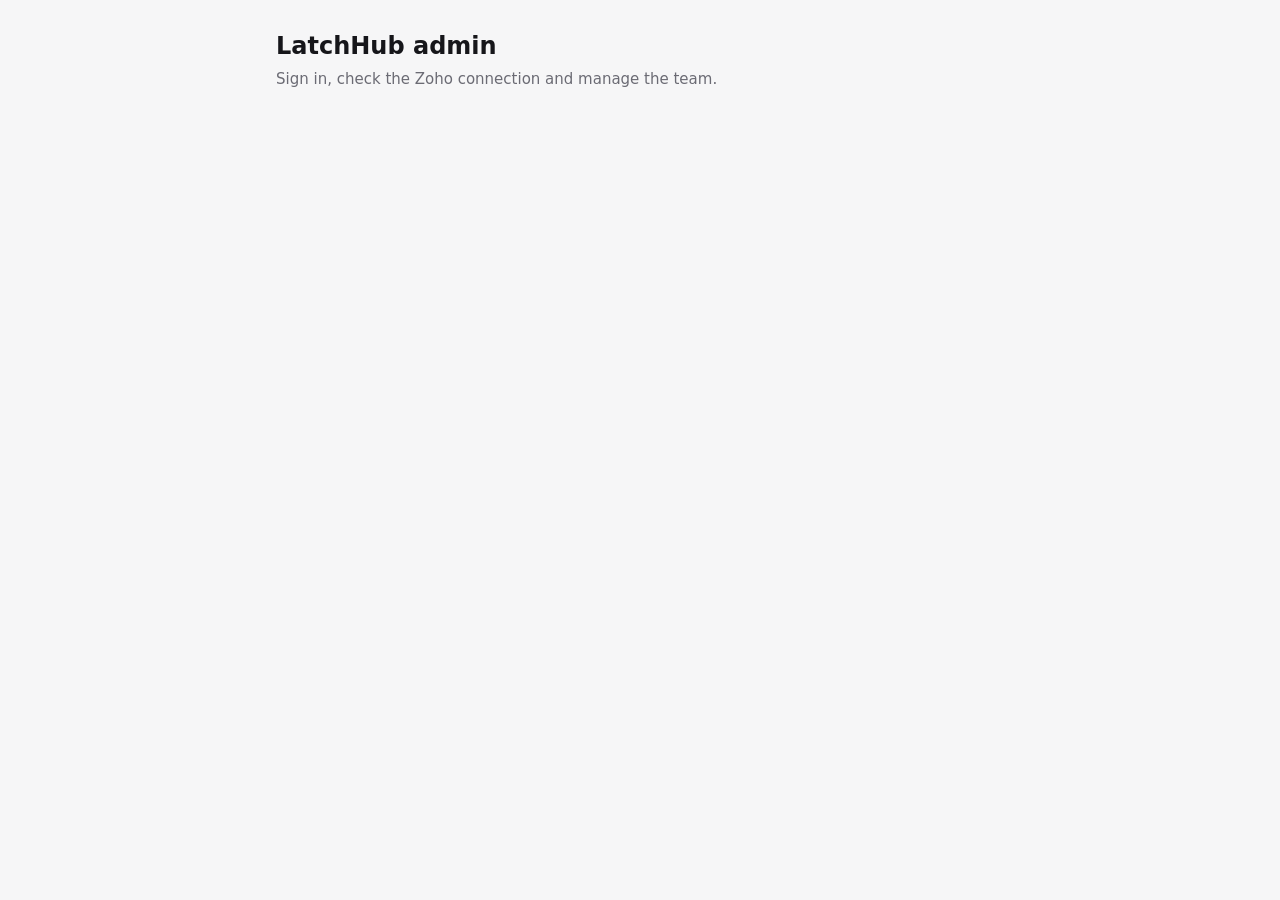
==== admin.html @ 50da62a2 "Zoho clean-up queue on the admin page; delete reports Zoho's own reply Co-Authored-By: Claude Sonnet" ====
<!doctype html>
<html lang="en"><head><meta charset="utf-8"><meta name="viewport" content="width=device-width,initial-scale=1">
<title>LatchHub admin</title>
<style>
:root{--bg:#0b0b0c;--panel:#141416;--line:#2a2a2e;--ink:#f2f2f3;--mute:#9a9aa2;--ok:#4ade80;--bad:#f87171}
@media(prefers-color-scheme:light){:root{--bg:#f6f6f7;--panel:#fff;--line:#dcdce0;--ink:#16161a;--mute:#6b6b74;--ok:#15803d;--bad:#b91c1c}}
*{box-sizing:border-box}body{margin:0;background:var(--bg);color:var(--ink);font:15px/1.5 system-ui,sans-serif}
main{max-width:760px;margin:0 auto;padding:28px 16px 60px}h1{font-size:24px;margin:0 0 4px}h2{font-size:16px;margin:26px 0 8px}.sub{color:var(--mute);margin:0 0 18px}
.card{background:var(--panel);border:1px solid var(--line);border-radius:10px;padding:14px 16px;margin-bottom:12px}
input,select,button{font:inherit;padding:9px 11px;border-radius:8px;border:1px solid var(--line);background:var(--bg);color:var(--ink)}button{cursor:pointer;background:var(--ink);color:var(--bg);border:0;font-weight:600}button.ghost{background:transparent;color:var(--ink);border:1px solid var(--line);font-weight:500}
.row{display:flex;gap:8px;flex-wrap:wrap;align-items:center}.row input{flex:1;min-width:150px}.mute{color:var(--mute)}.ok{color:var(--ok)}.bad{color:var(--bad)}
table{width:100%;border-collapse:collapse}td{padding:8px 4px;border-top:1px solid var(--line);vertical-align:middle}.msg{min-height:20px;margin:8px 0}
</style></head><body><main>
<h1>LatchHub admin</h1><p class="sub">Sign in, check the Zoho connection and manage the team.</p>
<div id="app"></div></main>
<script>
const $=s=>document.querySelector(s),esc=s=>String(s??'').replace(/[&<>"]/g,c=>({'&':'&amp;','<':'&lt;','>':'&gt;','"':'&quot;'}[c]));
let csrf='',me=null;
async function api(path,body){const o={credentials:'same-origin',headers:{}};if(body!==undefined){o.method='POST';o.headers['Content-Type']='application/json';o.headers['X-LH-CSRF']=csrf;o.body=JSON.stringify(body)}
  const r=await fetch('api/'+path,o);let j={};try{j=await r.json()}catch{}if(!r.ok)throw Object.assign(new Error(j.error||('Error '+r.status)),{status:r.status});return j}
async function boot(){try{const j=await api('me.php');me=j.user;csrf=j.csrf;home()}catch{login()}}
function login(msg=''){$('#app').innerHTML=`<div class="card"><h2 style="margin-top:0">Sign in</h2><form id="f" class="row"><input id="e" type="email" placeholder="Email" required autocomplete="username"><input id="p" type="password" placeholder="Password" required autocomplete="current-password"><button>Sign in</button></form><div class="msg bad">${esc(msg)}</div></div>`;
  $('#f').onsubmit=async ev=>{ev.preventDefault();try{const j=await api('login.php',{email:$('#e').value,password:$('#p').value});me=j.user;csrf=j.csrf;home()}catch(e){login(e.message)}}}
async function home(){
  if(me.role!=='admin'){$('#app').innerHTML=`<div class="card">Signed in as ${esc(me.name)} (designer). Only the admin can use this page.<p><button class="ghost" id="lo">Sign out</button></p></div>`;$('#lo').onclick=out;return}
  $('#app').innerHTML=`<div class="row" style="justify-content:space-between"><span class="mute">Signed in as <b>${esc(me.name)}</b> (admin)</span><button class="ghost" id="lo">Sign out</button></div>
  <h2>Zoho connection</h2><div class="card"><button id="hc">Run health check</button><div id="hr" class="msg"></div></div>
  <div class="card"><button id="st" class="ghost">Test a real upload &amp; download</button> <span class="mute">creates a small test file in Zoho</span><div id="sr" class="msg"></div></div>
  <h2>Team</h2><div class="card"><table id="tt"></table></div>
  <h2>Zoho clean-up queue</h2><div class="card"><div class="mute" style="margin-bottom:6px">Files or folders that LatchHub tried to move to the WorkDrive trash but Zoho did not accept yet, with Zoho\'s own answer. Empty means everything was cleaned up.</div><div id="pq"></div><div class="row" style="margin-top:8px"><button class="ghost" id="pr">Retry now</button></div></div>
  <h2>Deleted clients</h2><div class="card"><div class="mute" style="margin-bottom:6px">Deleting a client moves its Zoho folder to the WorkDrive trash. Restore brings back the client and its folder (Zoho keeps trashed items only for the retention period set in WorkDrive).</div><div id="dc"></div></div>
  <h2>Add a person</h2><div class="card"><form id="nf" class="row"><input id="nn" placeholder="Name" required><input id="ne" type="email" placeholder="Email" required><select id="nr"><option value="designer">Designer</option><option value="admin">Admin</option></select><input id="np" type="password" placeholder="Password (10+ chars)" minlength="10" required><button>Add</button></form><div id="nm" class="msg"></div></div>`;
  $('#lo').onclick=out;$('#hc').onclick=health;$('#st').onclick=selftest;deleted();pending();$('#pr').onclick=async()=>{try{const r=await api('brands.php',{action:'retry_pending'});alert(r.done+' moved to the trash, '+r.failed+' still refused.');pending()}catch(e){alert(e.message)}};$('#nf').onsubmit=addUser;team()}
async function out(){try{await api('logout.php',{})}catch{}me=null;login()}
async function health(){$('#hr').textContent='Checking…';try{const j=await api('health.php');$('#hr').innerHTML=`<div class="${j.all_ok?'ok':'bad'}"><b>${j.all_ok?'Everything required is working.':'Something needs attention.'}</b></div><table>`+j.checks.map(c=>`<tr><td class="${c.ok?'ok':'bad'}">${c.ok?'✓':'✕'}</td><td>${esc(c.check)}</td><td class="mute">${esc(c.note)}</td></tr>`).join('')+`</table>`}catch(e){$('#hr').innerHTML=`<span class="bad">${esc(e.message)}</span>`}}
async function selftest(){$('#sr').textContent='Testing – creating a folder, uploading, downloading…';try{const j=await api('selftest.php',{});$('#sr').innerHTML=`<div class="${j.all_ok?'ok':'bad'}"><b>${j.all_ok?'Uploading and downloading work.':'A step failed – details below.'}</b></div><table>`+j.steps.map(c=>`<tr><td class="${c.ok?'ok':'bad'}">${c.ok?'✓':'✕'}</td><td>${esc(c.step)}</td><td class="mute">${esc(c.note)}</td></tr>`).join('')+`</table>`}catch(e){$('#sr').innerHTML=`<span class="bad">${esc(e.message)}</span>`}}
async function pending(){try{const j=await api('brands.php?pending=1');$('#pq').innerHTML=j.pending.length?`<table>`+j.pending.map(p=>`<tr><td><b>${esc(p.kind)}</b> <span class="mute">${esc(p.zoho_id)}</span><br><span class="mute">${esc(p.created_at)} · tried ${+p.tries} time(s)</span></td><td class="bad" style="font-size:12px">${esc(p.reason)}</td></tr>`).join('')+`</table>`:'<span class="ok">Nothing waiting.</span>'}catch(e){$('#pq').innerHTML=`<span class="bad">${esc(e.message)}</span>`}}
async function deleted(){try{const j=await api('brands.php?deleted=1');$('#dc').innerHTML=j.deleted.length?`<table>`+j.deleted.map(d=>`<tr><td><b>${esc(d.name)}</b><br><span class="mute">deleted ${esc(d.deleted_at)}${d.by_name?' by '+esc(d.by_name):''}</span></td><td style="text-align:right"><button class="ghost" data-rs="${esc(d.id)}">Restore</button></td></tr>`).join('')+`</table>`:'<span class="mute">None.</span>';
  $('#dc').querySelectorAll('[data-rs]').forEach(b=>b.onclick=async()=>{if(!confirm('Restore this client and its Zoho folder?'))return;try{await api('brands.php',{action:'restore',id:b.dataset.rs});alert('Restored. Designers will see it again within a minute.');deleted()}catch(e){alert(e.message)}})}catch(e){$('#dc').innerHTML=`<span class="bad">${esc(e.message)}</span>`}}
async function team(){const j=await api('users.php');$('#tt').innerHTML=j.users.map(u=>`<tr><td><b>${esc(u.name)}</b><br><span class="mute">${esc(u.email)}</span></td><td>${esc(u.role)}</td><td class="${+u.active?'ok':'bad'}">${+u.active?'active':'off'}</td><td style="text-align:right"><button class="ghost" data-pw="${u.id}">New password</button> <button class="ghost" data-act="${u.id}" data-on="${+u.active?0:1}">${+u.active?'Switch off':'Switch on'}</button></td></tr>`).join('');
  $('#tt').querySelectorAll('[data-pw]').forEach(b=>b.onclick=async()=>{const p=prompt('New password (10+ characters):');if(!p)return;try{await api('users.php',{action:'password',id:+b.dataset.pw,password:p});alert('Password changed.')}catch(e){alert(e.message)}});
  $('#tt').querySelectorAll('[data-act]').forEach(b=>b.onclick=async()=>{try{await api('users.php',{action:'active',id:+b.dataset.act,active:+b.dataset.on});team()}catch(e){alert(e.message)}})}
async function addUser(ev){ev.preventDefault();try{await api('users.php',{action:'create',name:$('#nn').value,email:$('#ne').value,role:$('#nr').value,password:$('#np').value});$('#nf').reset();$('#nm').innerHTML='<span class="ok">Added.</span>';team()}catch(e){$('#nm').innerHTML=`<span class="bad">${esc(e.message)}</span>`}}
boot();
</script></body></html>
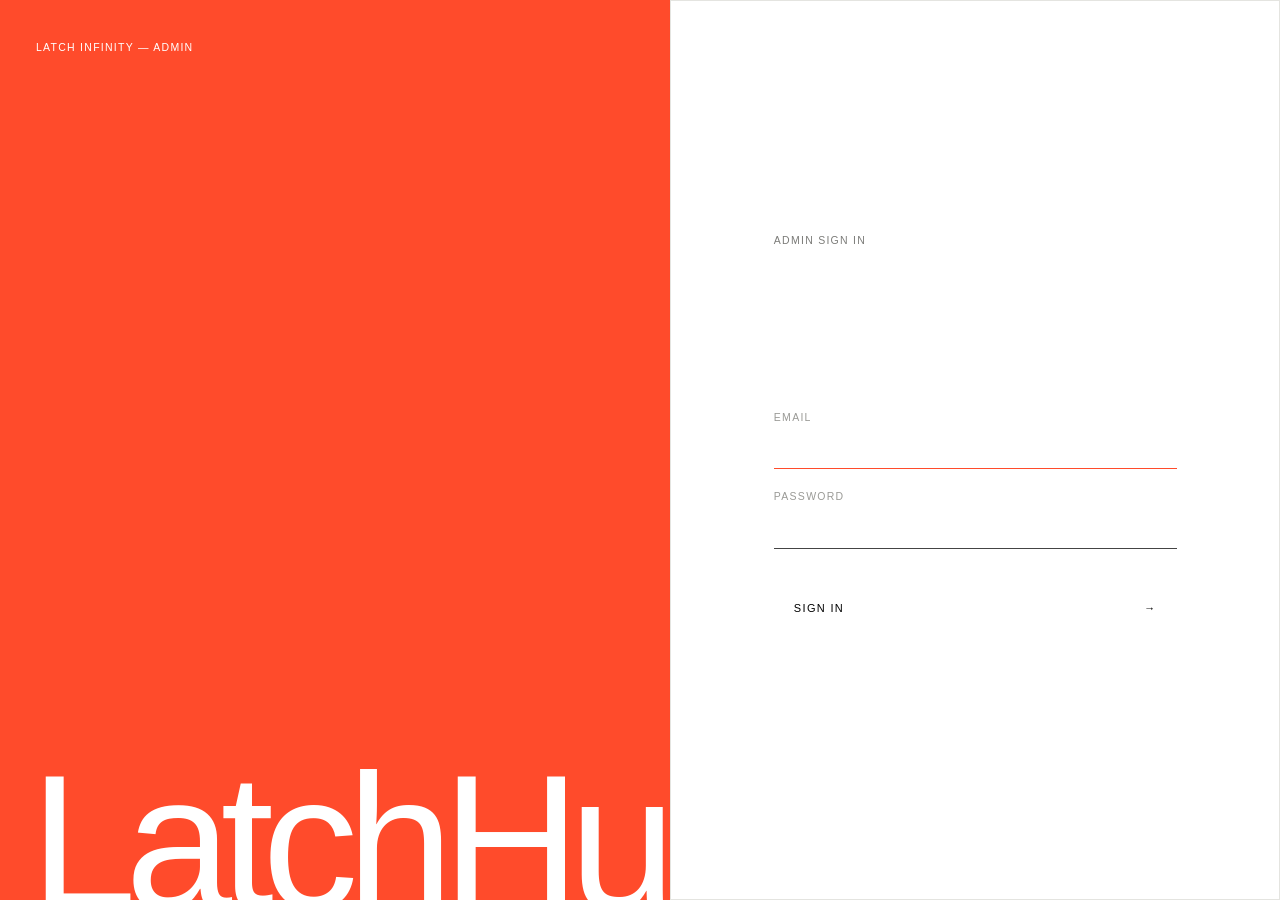
==== commit 87c1e818: "Admin dashboard redesign, full activity log by section, designers can change their name - Settings →" ====
--- a/admin.html
+++ b/admin.html
@@ -1,45 +1,545 @@
 <!doctype html>
 <html lang="en"><head><meta charset="utf-8"><meta name="viewport" content="width=device-width,initial-scale=1">
 <title>LatchHub admin</title>
+<link rel="icon" type="image/svg+xml" href="assets/latchhub/favicon.svg">
 <style>
-:root{--bg:#0b0b0c;--panel:#141416;--line:#2a2a2e;--ink:#f2f2f3;--mute:#9a9aa2;--ok:#4ade80;--bad:#f87171}
-@media(prefers-color-scheme:light){:root{--bg:#f6f6f7;--panel:#fff;--line:#dcdce0;--ink:#16161a;--mute:#6b6b74;--ok:#15803d;--bad:#b91c1c}}
-*{box-sizing:border-box}body{margin:0;background:var(--bg);color:var(--ink);font:15px/1.5 system-ui,sans-serif}
-main{max-width:760px;margin:0 auto;padding:28px 16px 60px}h1{font-size:24px;margin:0 0 4px}h2{font-size:16px;margin:26px 0 8px}.sub{color:var(--mute);margin:0 0 18px}
-.card{background:var(--panel);border:1px solid var(--line);border-radius:10px;padding:14px 16px;margin-bottom:12px}
-input,select,button{font:inherit;padding:9px 11px;border-radius:8px;border:1px solid var(--line);background:var(--bg);color:var(--ink)}button{cursor:pointer;background:var(--ink);color:var(--bg);border:0;font-weight:600}button.ghost{background:transparent;color:var(--ink);border:1px solid var(--line);font-weight:500}
-.row{display:flex;gap:8px;flex-wrap:wrap;align-items:center}.row input{flex:1;min-width:150px}.mute{color:var(--mute)}.ok{color:var(--ok)}.bad{color:var(--bad)}
-table{width:100%;border-collapse:collapse}td{padding:8px 4px;border-top:1px solid var(--line);vertical-align:middle}.msg{min-height:20px;margin:8px 0}
-</style></head><body><main>
-<h1>LatchHub admin</h1><p class="sub">Sign in, check the Zoho connection and manage the team.</p>
-<div id="app"></div></main>
+/* LatchHub admin – same flat, square, Helvetica language as the app and its sign-in page. Light only (dark theme is off platform-wide). */
+:root{color-scheme:light;
+  --bg:#f4f4f2;--panel:#fff;--alt:#f1f1ef;--ink:#101010;--ink2:#4a4a47;--mute:#7c7c79;--line:#e4e4e0;--line2:#c9c9c5;--red:#ff4b2b;--side:#101010;--sidemute:#8d8d89;
+  --ok:#0c7a0c;--crit:#d03b3b;
+  /* activity sections – categorical slots in fixed order (validated: CVD & normal-vision separation pass; light slots 3–5 are below 3:1, so every chart has labels or a table view) */
+  --c-view:#2a78d6;--c-download:#eb6834;--c-customise:#1baf7a;--c-edit:#eda100;--c-delete:#e87ba4;--c-add:#008300;--c-check:#6250d6;
+  --c-auth:#a3a39e;--c-admin:#5f5f5b;--c-error:#d03b3b;
+  /* sequential (heat map) – one hue, light → dark */
+  --s1:#cde2fb;--s2:#9ec5f4;--s3:#6da7ec;--s4:#3987e5;--s5:#256abf;--s6:#184f95;--s7:#0d366b}
+*{box-sizing:border-box;margin:0;border-radius:0}
+html,body{min-height:100%}
+body{background:var(--bg);color:var(--ink);font:14px/1.45 "Helvetica Neue",Helvetica,Arial,sans-serif;-webkit-font-smoothing:antialiased}
+button,input,select{font:inherit;color:inherit}
+button{cursor:pointer}
+a{color:inherit}
+.cap{font-size:10.5px;letter-spacing:.12em;text-transform:uppercase;color:var(--mute);font-weight:500}
+.mute{color:var(--mute)}.ok{color:var(--ok)}.bad{color:var(--crit)}
+.num{font-variant-numeric:tabular-nums}
+
+/* ---------- sign in ---------- */
+.login{min-height:100vh;display:grid;grid-template-columns:1.1fr 1fr;background:#101010;color:#fff}
+.login .art{background:var(--red);position:relative;overflow:hidden;padding:36px}
+.login .art h1{position:absolute;left:30px;bottom:-3vw;font-size:15vw;font-weight:500;letter-spacing:-.06em;line-height:1}
+.login .card{display:flex;flex-direction:column;justify-content:center;padding:0 min(8vw,110px)}
+.login h2{font-size:clamp(34px,4vw,54px);font-weight:500;letter-spacing:-.035em;text-transform:uppercase;line-height:.95;margin:10px 0 34px}
+.login label{display:block;margin-top:20px;font-size:10.5px;letter-spacing:.12em;text-transform:uppercase;color:#9a9a96}
+.login input{display:block;width:100%;font-size:16px;padding:10px 0;border:0;border-bottom:1px solid #444;background:none;color:#fff}.login input:focus{outline:0;border-color:var(--red)}
+.login button{width:100%;margin-top:36px;font-size:11px;letter-spacing:.12em;text-transform:uppercase;padding:16px 20px;border:0;background:#fff;color:#000;display:flex;justify-content:space-between}.login button:hover{background:var(--red);color:#fff}
+.login .err{min-height:20px;margin-top:14px;color:#ff8a73;font-size:13px}
+@media(max-width:800px){.login{grid-template-columns:1fr;grid-template-rows:24vh 1fr}.login .art h1{font-size:24vw}.login .card{padding:36px 24px}}
+
+/* ---------- shell ---------- */
+.shell{display:grid;grid-template-columns:236px 1fr;min-height:100vh}
+.side{background:var(--side);color:#fff;position:sticky;top:0;height:100vh;display:flex;flex-direction:column;padding:26px 0 18px}
+.brandmark{padding:0 24px 30px}.brandmark b{display:block;font-size:22px;font-weight:500;letter-spacing:-.04em}.brandmark span{font-size:10.5px;letter-spacing:.12em;text-transform:uppercase;color:var(--sidemute)}
+.nav{display:flex;flex-direction:column}
+.nav button{display:flex;align-items:center;gap:12px;padding:11px 24px;border:0;background:none;color:#cfcfcb;text-align:left;font-size:13.5px;position:relative;transition:background .15s,color .15s}
+.nav button svg{width:18px;height:18px;flex:none;stroke:currentColor;fill:none;stroke-width:1.6}
+.nav button:hover{background:#1c1c1c;color:#fff}
+.nav button.on{color:#fff;background:#1c1c1c}.nav button.on:before{content:"";position:absolute;left:0;top:0;bottom:0;width:3px;background:var(--red)}
+.nav .badge{margin-left:auto;font-size:11px;background:var(--crit);color:#fff;padding:0 6px;min-width:18px;text-align:center}
+.side .foot{margin-top:auto;padding:16px 24px 0;border-top:1px solid #262626;font-size:12.5px}
+.side .foot b{display:block;font-weight:500;font-size:13.5px}.side .foot .mute{color:var(--sidemute);word-break:break-all}
+.side .foot .links{display:flex;gap:14px;margin-top:12px}.side .foot a,.side .foot button{background:none;border:0;padding:0;color:#cfcfcb;text-decoration:underline;text-underline-offset:3px;font-size:12px}
+.main{min-width:0;padding:30px clamp(16px,3.2vw,44px) 60px}
+.top{display:flex;align-items:flex-end;justify-content:space-between;gap:16px;flex-wrap:wrap;margin-bottom:26px}
+.top h1{font-size:clamp(28px,3.4vw,44px);font-weight:500;letter-spacing:-.035em;text-transform:uppercase;line-height:.95}
+.top p{margin-top:8px;color:var(--ink2);max-width:620px}
+.tools{display:flex;align-items:center;gap:10px;flex-wrap:wrap}
+.seg{display:inline-flex;border:1px solid var(--ink);flex-wrap:wrap}
+.seg button{border:0;background:none;padding:7px 12px;font-size:11px;letter-spacing:.08em;text-transform:uppercase}
+.seg button+button{border-left:1px solid var(--ink)}
+.seg button.on{background:var(--ink);color:#fff}
+.btn{border:1px solid var(--ink);background:transparent;padding:7px 13px;font-size:11px;letter-spacing:.08em;text-transform:uppercase;display:inline-flex;align-items:center;gap:6px;text-decoration:none;white-space:nowrap}
+.btn:hover{background:var(--ink);color:#fff}
+.btn.pri{background:var(--ink);color:#fff}.btn.pri:hover{background:var(--red);border-color:var(--red)}
+.btn.sm{padding:4px 9px;font-size:10.5px}
+.btn.ghost{border-color:var(--line2)}
+.btn[disabled]{opacity:.5;cursor:default}
+.stamp{font-size:12px;color:var(--mute)}
+@media(max-width:900px){.shell{grid-template-columns:1fr}.side{position:sticky;top:0;z-index:30;height:auto;flex-direction:row;align-items:center;padding:0;overflow-x:auto}
+  .brandmark{padding:12px 16px}.brandmark b{font-size:17px}.brandmark span{display:none}.nav{flex-direction:row}.nav button{padding:16px 12px;white-space:nowrap}.nav button span.t{display:none}.nav button.on:before{left:0;right:0;top:auto;bottom:0;width:auto;height:3px}.side .foot{display:none}
+  .main{padding-top:22px}}
+
+/* ---------- cards & grid ---------- */
+.grid{display:grid;gap:16px}
+.g2{grid-template-columns:repeat(2,minmax(0,1fr))}.g32{grid-template-columns:minmax(0,3fr) minmax(0,2fr)}
+@media(max-width:1100px){.g32,.g2{grid-template-columns:1fr}}
+.card{background:var(--panel);border:1px solid var(--line);padding:18px 20px;min-width:0}
+.card>header{display:flex;justify-content:space-between;align-items:flex-start;gap:12px;margin-bottom:14px;flex-wrap:wrap}
+.card h3{font-size:15px;font-weight:600;letter-spacing:-.01em}
+.card h3+p{font-size:12.5px;color:var(--mute);margin-top:2px}
+.sp{height:16px}
+
+/* KPI tiles */
+.kpis{display:grid;grid-template-columns:repeat(6,minmax(0,1fr));gap:1px;background:var(--line);border:1px solid var(--line)}
+@media(max-width:1200px){.kpis{grid-template-columns:repeat(3,minmax(0,1fr))}}
+@media(max-width:560px){.kpis{grid-template-columns:repeat(2,minmax(0,1fr))}}
+.kpi{background:var(--panel);padding:16px 18px 12px;border:0;text-align:left;display:flex;flex-direction:column;gap:4px;min-width:0;transition:background .15s}
+.kpi:hover{background:#fafaf8}
+.kpi .v{font-size:32px;font-weight:500;letter-spacing:-.04em;line-height:1.05}
+.kpi .d{font-size:11.5px;color:var(--mute);white-space:nowrap;overflow:hidden;text-overflow:ellipsis}
+.kpi .d b{font-weight:600;color:var(--ink2)}
+.kpi svg{display:block;width:100%;height:28px;margin-top:6px}
+.kpi .lab{display:flex;align-items:center;gap:7px}
+.dot{display:inline-block;width:9px;height:9px;flex:none}
+
+/* charts */
+.chart{position:relative;width:100%;min-height:250px}
+.chart svg{display:block;width:100%;overflow:visible}
+.axis text{font-size:10.5px;fill:var(--mute)}
+.grid-l{stroke:var(--line);stroke-width:1}
+.legend{display:flex;flex-wrap:wrap;gap:4px 14px;margin-top:10px}
+.legend button{border:0;background:none;padding:2px 0;display:flex;align-items:center;gap:6px;font-size:12px;color:var(--ink2)}
+.legend button.off{opacity:.38}.legend button.off .dot{background:transparent!important;outline:1.5px solid var(--line2);outline-offset:-1.5px}
+.tip{position:fixed;z-index:200;pointer-events:none;background:#101010;color:#fff;padding:9px 11px;font-size:12px;line-height:1.5;min-width:150px;max-width:280px;box-shadow:0 6px 24px rgba(0,0,0,.25);opacity:0;transform:translateY(4px);transition:opacity .12s,transform .12s}
+.tip.on{opacity:1;transform:none}
+.tip b{font-weight:600}.tip .r{display:flex;align-items:center;gap:12px;justify-content:space-between}.tip .r span:first-child{display:flex;align-items:center;gap:7px}
+.tip .t{color:#a9a9a5;font-size:11px;margin-bottom:4px;letter-spacing:.04em}
+table.tbl{width:100%;border-collapse:collapse;font-size:12.5px}
+.tbl th{text-align:left;font-size:10.5px;letter-spacing:.1em;text-transform:uppercase;color:var(--mute);font-weight:500;padding:8px;border-bottom:1px solid var(--ink);white-space:nowrap}
+.tbl td{padding:9px 8px;border-bottom:1px solid var(--line);vertical-align:middle}
+.tbl td.n,.tbl th.n{text-align:right;font-variant-numeric:tabular-nums}
+.tbl tr.click{cursor:pointer}.tbl tr.click:hover td{background:#fafaf8}
+.tbl th.sort{cursor:pointer}.tbl th.sort:hover{color:var(--ink)}
+.scroll{overflow-x:auto}
+
+/* horizontal bars */
+.hbars{display:flex;flex-direction:column;gap:9px}
+.hb{display:grid;grid-template-columns:minmax(110px,170px) 1fr 52px;align-items:center;gap:10px;border:0;background:none;padding:2px 0;text-align:left;font-size:12.5px;width:100%}
+.hb:hover .tr{background:#ececea}
+.hb .nm{display:flex;align-items:center;gap:7px;min-width:0;white-space:nowrap;overflow:hidden;text-overflow:ellipsis}
+.hb .tr{height:12px;background:var(--alt);position:relative;transition:background .15s}
+.hb .fi{position:absolute;left:0;top:0;bottom:0;animation:grow .7s cubic-bezier(.2,.7,.2,1) both;transform-origin:left}
+@keyframes grow{from{transform:scaleX(0)}to{transform:none}}
+.hb .ct{text-align:right;font-variant-numeric:tabular-nums;color:var(--ink2)}
+.stack{display:flex;height:10px;gap:2px;width:100%}
+.stack i{display:block;height:100%;min-width:3px}
+.stack.empty{background:var(--alt)}
+
+/* heat map */
+.heat{display:grid;grid-template-columns:34px repeat(24,minmax(0,1fr));gap:2px;font-size:10px;color:var(--mute)}
+.heat .c{aspect-ratio:1/1;background:var(--alt);min-height:8px}
+.heat .c:hover{outline:2px solid var(--ink);outline-offset:-1px}
+.heat .rl{display:flex;align-items:center}
+.heat .hl{text-align:center;padding-top:3px}
+.scale{display:flex;align-items:center;gap:4px;margin-top:10px;font-size:11px;color:var(--mute);flex-wrap:wrap}.scale i{width:16px;height:9px;display:block}
+
+/* people */
+.av{width:34px;height:34px;flex:none;display:grid;place-items:center;background:var(--ink);color:#fff;font-size:12.5px;font-weight:600;letter-spacing:.02em}
+.av.sm{width:26px;height:26px;font-size:10.5px}.av.lg{width:52px;height:52px;font-size:18px}
+.av.off{background:var(--line2)}
+.who{display:flex;align-items:center;gap:10px;min-width:0}.who>span{min-width:0}.who b{font-weight:600;display:block;white-space:nowrap;overflow:hidden;text-overflow:ellipsis}.who small{display:block;color:var(--mute);font-size:11.5px;white-space:nowrap;overflow:hidden;text-overflow:ellipsis}
+.prow{display:grid;grid-template-columns:minmax(140px,1.3fr) 2fr 50px;gap:14px;align-items:center;padding:10px 6px;border:0;border-bottom:1px solid var(--line);background:none;width:100%;text-align:left}
+.prow:hover{background:#fafaf8}
+.prow:last-child{border-bottom:0}
+.people{display:grid;grid-template-columns:repeat(auto-fill,minmax(min(300px,100%),1fr));gap:16px}
+.pc{background:var(--panel);border:1px solid var(--line);padding:18px;display:flex;flex-direction:column;gap:14px;transition:border-color .15s;min-width:0}
+.pc:hover{border-color:var(--line2)}
+.pc .h{display:flex;align-items:center;gap:12px}
+.pc .h .who{flex:1}
+.pill{font-size:10px;letter-spacing:.1em;text-transform:uppercase;padding:2px 7px;border:1px solid var(--line2);color:var(--ink2);white-space:nowrap}
+.pill.adm{border-color:var(--ink);background:var(--ink);color:#fff}
+.pill.off{border-color:var(--crit);color:var(--crit)}
+.pc .stats{display:grid;grid-template-columns:repeat(3,1fr);gap:8px}
+.pc .stats div{border-top:1px solid var(--line);padding-top:6px;min-width:0}.pc .stats b{display:block;font-size:20px;font-weight:500;letter-spacing:-.03em}.pc .stats span{font-size:11px;color:var(--mute)}
+.pc .acts{display:flex;gap:6px;flex-wrap:wrap}
+.spark{display:block;width:100%;height:34px}
+
+/* activity feed */
+.tabs{display:flex;overflow-x:auto;border-bottom:1px solid var(--ink);margin-bottom:16px;scrollbar-width:thin}
+.tabs button{border:0;background:none;padding:10px 14px 11px;display:flex;align-items:center;gap:7px;font-size:12.5px;color:var(--ink2);white-space:nowrap;position:relative}
+.tabs button .n{font-size:11px;color:var(--mute);font-variant-numeric:tabular-nums}
+.tabs button:hover{color:var(--ink)}
+.tabs button.on{color:var(--ink);font-weight:600}.tabs button.on:after{content:"";position:absolute;left:0;right:0;bottom:-1px;height:3px;background:var(--tc,var(--ink))}
+.filters{display:flex;gap:8px;flex-wrap:wrap;align-items:center;margin-bottom:16px}
+.filters input,.filters select{padding:8px 10px;border:1px solid var(--line2);background:var(--panel);min-width:0;max-width:100%}
+.filters input:focus,.filters select:focus{outline:0;border-color:var(--ink)}
+.filters .grow{flex:1;min-width:160px}
+.day{font-size:10.5px;letter-spacing:.12em;text-transform:uppercase;color:var(--mute);padding:18px 0 6px;border-bottom:1px solid var(--line);display:flex;justify-content:space-between}
+.day:first-child{padding-top:0}
+.ev{display:grid;grid-template-columns:52px 30px minmax(0,1fr);gap:12px;align-items:start;padding:11px 0;border-bottom:1px solid var(--line);animation:in .35s ease both}
+@keyframes in{from{opacity:0;transform:translateY(4px)}to{opacity:1;transform:none}}
+.ev .tm{font-size:11.5px;color:var(--mute);font-variant-numeric:tabular-nums;padding-top:6px;white-space:nowrap}
+.ico{width:30px;height:30px;display:grid;place-items:center;color:#fff;flex:none}
+.ico svg{width:55%;height:55%;stroke:currentColor;fill:none;stroke-width:2}
+.ev .bd{min-width:0}
+.ev .ln{display:flex;flex-wrap:wrap;align-items:baseline;gap:4px 7px}
+.ev .ln .p{font-weight:600;border:0;background:none;padding:0}.ev .ln .p:hover{text-decoration:underline}
+.ev .cl{font-size:11.5px;border:1px solid var(--line2);padding:0 6px;background:none;color:var(--ink2)}.ev .cl:hover{border-color:var(--ink);color:var(--ink)}
+.ev .dt{font-size:12.5px;color:var(--ink2);margin-top:3px;word-break:break-word}
+.ev .sec{font-size:10px;letter-spacing:.1em;text-transform:uppercase;color:var(--mute)}
+.feed.compact .ev{grid-template-columns:30px minmax(0,1fr) auto;padding:9px 0}.feed.compact .ev .tm{padding-top:2px}
+.empty{padding:34px 0;text-align:center;color:var(--mute)}
+.more{display:flex;justify-content:center;padding-top:16px}
+@media(max-width:560px){.ev{grid-template-columns:30px minmax(0,1fr)}.ev .tm{grid-column:2;order:3;padding-top:0}}
+
+/* drawer & dialogs */
+.veil{position:fixed;inset:0;background:rgba(10,10,10,.42);z-index:90;opacity:0;transition:opacity .2s}
+.veil.on{opacity:1}
+.drawer{position:fixed;top:0;right:0;bottom:0;width:min(560px,100%);background:var(--bg);z-index:100;transform:translateX(100%);transition:transform .28s cubic-bezier(.2,.7,.2,1);display:flex;flex-direction:column}
+.drawer.on{transform:none}
+.drawer .dh{background:var(--panel);padding:22px 24px;border-bottom:1px solid var(--line);display:flex;gap:14px;align-items:center}
+.drawer .db{padding:20px 24px;overflow-y:auto;flex:1}
+.x{margin-left:auto;border:0;background:none;font-size:24px;line-height:1;padding:4px 8px}
+.dlg{position:fixed;left:50%;top:50%;transform:translate(-50%,-46%);opacity:0;z-index:110;background:var(--panel);width:min(420px,calc(100% - 32px));padding:22px;transition:transform .2s,opacity .2s;box-shadow:0 20px 60px rgba(0,0,0,.25)}
+.dlg.on{opacity:1;transform:translate(-50%,-50%)}
+.dlg h3{font-size:16px;font-weight:600;margin-bottom:6px}
+.dlg p{color:var(--mute);font-size:12.5px;margin-bottom:6px}
+.dlg label{display:block;font-size:10.5px;letter-spacing:.12em;text-transform:uppercase;color:var(--mute);margin:12px 0 4px}
+.dlg input,.dlg select{width:100%;padding:9px 10px;border:1px solid var(--line2);background:var(--panel)}
+.dlg input:focus,.dlg select:focus{outline:0;border-color:var(--ink)}
+.dlg .row{display:flex;gap:8px;justify-content:flex-end;margin-top:18px}
+.dlg .msg{min-height:18px;font-size:12.5px;margin-top:10px;color:var(--crit)}
+.toast{position:fixed;left:50%;bottom:24px;transform:translate(-50%,20px);opacity:0;background:var(--ink);color:#fff;padding:11px 16px;font-size:13px;z-index:220;transition:all .2s;max-width:calc(100% - 32px);pointer-events:none}
+.toast.on{opacity:1;transform:translate(-50%,0)}
+
+/* clients */
+.sw{display:flex;gap:2px}.sw i{width:11px;height:22px;display:block;border:1px solid rgba(0,0,0,.08)}
+.cname{display:flex;align-items:center;gap:10px;white-space:nowrap}.cname.sub{padding-left:16px}.cname.sub:before{content:"↳";color:var(--mute);margin-right:-4px}
+.checks td:first-child{width:28px;font-weight:700}
+.stat-row{display:grid;grid-template-columns:repeat(4,minmax(0,1fr));gap:1px;background:var(--line);border:1px solid var(--line)}
+@media(max-width:700px){.stat-row{grid-template-columns:repeat(2,minmax(0,1fr))}}
+.stat-row div{background:var(--panel);padding:14px 16px;min-width:0}.stat-row b{display:block;font-size:24px;font-weight:500;letter-spacing:-.03em}.stat-row span{font-size:11.5px;color:var(--mute)}
+.skel{background:linear-gradient(90deg,var(--alt),#fafaf8,var(--alt));background-size:200% 100%;animation:sk 1.2s infinite;height:14px;margin:8px 0}
+@keyframes sk{to{background-position:-200% 0}}
+.fade{animation:in .3s ease both}
+@media (prefers-reduced-motion:reduce){*{animation:none!important;transition:none!important}}
+</style></head><body>
+<div id="app"></div><div class="tip" id="tip" role="tooltip"></div><div class="toast" id="toast" role="status" aria-live="polite"></div>
 <script>
-const $=s=>document.querySelector(s),esc=s=>String(s??'').replace(/[&<>"]/g,c=>({'&':'&amp;','<':'&lt;','>':'&gt;','"':'&quot;'}[c]));
+/* ======================= basics ======================= */
+const $=(s,r=document)=>r.querySelector(s),$$=(s,r=document)=>[...r.querySelectorAll(s)];
+const esc=s=>String(s??'').replace(/[&<>"']/g,c=>({'&':'&amp;','<':'&lt;','>':'&gt;','"':'&quot;',"'":'&#39;'}[c]));
 let csrf='',me=null;
 async function api(path,body){const o={credentials:'same-origin',headers:{}};if(body!==undefined){o.method='POST';o.headers['Content-Type']='application/json';o.headers['X-LH-CSRF']=csrf;o.body=JSON.stringify(body)}
   const r=await fetch('api/'+path,o);let j={};try{j=await r.json()}catch{}if(!r.ok)throw Object.assign(new Error(j.error||('Error '+r.status)),{status:r.status});return j}
-async function boot(){try{const j=await api('me.php');me=j.user;csrf=j.csrf;home()}catch{login()}}
-function login(msg=''){$('#app').innerHTML=`<div class="card"><h2 style="margin-top:0">Sign in</h2><form id="f" class="row"><input id="e" type="email" placeholder="Email" required autocomplete="username"><input id="p" type="password" placeholder="Password" required autocomplete="current-password"><button>Sign in</button></form><div class="msg bad">${esc(msg)}</div></div>`;
-  $('#f').onsubmit=async ev=>{ev.preventDefault();try{const j=await api('login.php',{email:$('#e').value,password:$('#p').value});me=j.user;csrf=j.csrf;home()}catch(e){login(e.message)}}}
-async function home(){
-  if(me.role!=='admin'){$('#app').innerHTML=`<div class="card">Signed in as ${esc(me.name)} (designer). Only the admin can use this page.<p><button class="ghost" id="lo">Sign out</button></p></div>`;$('#lo').onclick=out;return}
-  $('#app').innerHTML=`<div class="row" style="justify-content:space-between"><span class="mute">Signed in as <b>${esc(me.name)}</b> (admin)</span><button class="ghost" id="lo">Sign out</button></div>
-  <h2>Zoho connection</h2><div class="card"><button id="hc">Run health check</button><div id="hr" class="msg"></div></div>
-  <div class="card"><button id="st" class="ghost">Test a real upload &amp; download</button> <span class="mute">creates a small test file in Zoho</span><div id="sr" class="msg"></div></div>
-  <h2>Team</h2><div class="card"><table id="tt"></table></div>
-  <h2>Zoho clean-up queue</h2><div class="card"><div class="mute" style="margin-bottom:6px">Files or folders that LatchHub tried to move to the WorkDrive trash but Zoho did not accept yet, with Zoho\'s own answer. Empty means everything was cleaned up.</div><div id="pq"></div><div class="row" style="margin-top:8px"><button class="ghost" id="pr">Retry now</button></div></div>
-  <h2>Deleted clients</h2><div class="card"><div class="mute" style="margin-bottom:6px">Deleting a client moves its Zoho folder to the WorkDrive trash. Restore brings back the client and its folder (Zoho keeps trashed items only for the retention period set in WorkDrive).</div><div id="dc"></div></div>
-  <h2>Add a person</h2><div class="card"><form id="nf" class="row"><input id="nn" placeholder="Name" required><input id="ne" type="email" placeholder="Email" required><select id="nr"><option value="designer">Designer</option><option value="admin">Admin</option></select><input id="np" type="password" placeholder="Password (10+ chars)" minlength="10" required><button>Add</button></form><div id="nm" class="msg"></div></div>`;
-  $('#lo').onclick=out;$('#hc').onclick=health;$('#st').onclick=selftest;deleted();pending();$('#pr').onclick=async()=>{try{const r=await api('brands.php',{action:'retry_pending'});alert(r.done+' moved to the trash, '+r.failed+' still refused.');pending()}catch(e){alert(e.message)}};$('#nf').onsubmit=addUser;team()}
+const toast=(t,ms=3200)=>{const e=$('#toast');e.textContent=t;e.classList.add('on');clearTimeout(e._t);e._t=setTimeout(()=>e.classList.remove('on'),ms)};
+const fmt=n=>(+n||0).toLocaleString();
+const mb=b=>{b=+b||0;return b>=1073741824?(b/1073741824).toFixed(2)+' GB':b>=1048576?(b/1048576).toFixed(1)+' MB':Math.round(b/1024)+' KB'};
+const utc=s=>s?new Date(String(s).replace(' ','T')+'Z'):null;
+const tLocal=s=>{const d=utc(s);return d&&!isNaN(d)?d.toLocaleTimeString([],{hour:'2-digit',minute:'2-digit'}):''};
+const dLocal=s=>{const d=utc(s);return d&&!isNaN(d)?d.toLocaleString([],{day:'2-digit',month:'short',hour:'2-digit',minute:'2-digit'}):String(s||'')};
+const ago=s=>{const d=utc(s);if(!d||isNaN(d))return 'never';const m=Math.round((Date.now()-d)/60000);if(m<1)return 'just now';if(m<60)return m+' min ago';const h=Math.round(m/60);if(h<24)return h+' h ago';const dd=Math.round(h/24);return dd<30?dd+' day'+(dd>1?'s':'')+' ago':d.toLocaleDateString([],{day:'numeric',month:'short',year:'numeric'})};
+const initials=n=>String(n||'?').trim().split(/\s+/).slice(0,2).map(w=>w[0]||'').join('').toUpperCase()||'?';
+const dayKey=d=>d.getFullYear()+'-'+String(d.getMonth()+1).padStart(2,'0')+'-'+String(d.getDate()).padStart(2,'0');
+const parseDay=k=>{const[y,m,d]=k.split('-').map(Number);return new Date(y,m-1,d)};
+const perLabel=()=>st.days===365?'12 months':st.days+' days';
+
+/* ======================= sections & actions ======================= */
+/* the order is fixed: it is the colour order, so a section keeps its colour everywhere */
+const WORK=['view','download','customise','edit','delete','add','check'];
+const CATS={view:'Viewed',download:'Downloaded & copied',customise:'Customised',edit:'Edited',delete:'Deleted',add:'Added',check:'Design checks',auth:'Sign-ins & account',admin:'Admin & team',error:'Problems'};
+const CSHORT={view:'Views',download:'Downloads',customise:'Customised',edit:'Edits',delete:'Deletes',add:'Additions',check:'Checks',auth:'Sign-ins',admin:'Admin',error:'Problems'};
+const ALL_CATS=[...WORK,'auth','admin','error'];
+const col=c=>`var(--c-${c})`;
+const ICON={
+  view:'<path d="M2 12s3.6-7 10-7 10 7 10 7-3.6 7-10 7S2 12 2 12z"/><circle cx="12" cy="12" r="3"/>',
+  download:'<path d="M12 3v12M6 10l6 6 6-6M4 21h16"/>',
+  customise:'<path d="M12 3a9 9 0 1 0 0 18c1.2 0 2-.8 2-2 0-.5-.2-1-.6-1.4-.3-.4-.5-.8-.5-1.3 0-1.1.9-2 2-2H17a5 5 0 0 0 5-5c0-3.6-4.5-6.3-10-6.3z"/><circle cx="7.5" cy="10.5" r="1"/><circle cx="12" cy="7.5" r="1"/><circle cx="16.5" cy="10.5" r="1"/>',
+  edit:'<path d="M4 20h4L19 9l-4-4L4 16v4zM14 6l4 4"/>',
+  delete:'<path d="M4 7h16M9 7V4h6v3M6 7l1 13h10l1-13"/>',
+  add:'<path d="M12 5v14M5 12h14"/>',
+  check:'<circle cx="11" cy="11" r="7"/><path d="M21 21l-4.5-4.5M8 11l2 2 4-4"/>',
+  auth:'<rect x="5" y="11" width="14" height="10"/><path d="M8 11V7a4 4 0 0 1 8 0v4"/>',
+  admin:'<path d="M12 3l8 4v5c0 5-3.5 8-8 9-4.5-1-8-4-8-9V7l8-4z"/>',
+  error:'<path d="M12 3l10 18H2L12 3zM12 10v5M12 18v.5"/>'};
+const ico=(c,sz)=>`<span class="ico" style="background:${col(c)}${sz?`;width:${sz}px;height:${sz}px`:''}" aria-hidden="true"><svg viewBox="0 0 24 24">${ICON[c]||ICON.edit}</svg></span>`;
+const ALAB={login:'Signed in',logout:'Signed out',login_failed:'Failed to sign in',login_blocked:'Sign-in locked (too many tries)',password_changed:'Changed their password',password_change_failed:'Typed a wrong old password',name_changed:'Changed their name',
+  client_created:'Created a client',client_updated:'Saved a client',client_deleted:'Deleted a client',client_restored:'Restored a client',client_renamed:'Renamed a client',client_moved:'Moved a client',client_opened:'Opened a client',section_viewed:'Jumped to a section',link_opened:'Opened a link',
+  file_uploaded:'Uploaded a file to Zoho',files_trashed:'Moved files to the Zoho trash',smart_import:'Smart-imported a brand book',
+  logo_added:'Added a logo',logo_removed:'Deleted a logo',logo_renamed:'Renamed a logo',logo_edited:'Edited a logo',logo_download:'Downloaded a logo',
+  element_added:'Added an element',element_removed:'Deleted an element',element_renamed:'Renamed an element',element_edited:'Edited an element',element_download:'Downloaded an element',
+  font_added:'Added a font',font_removed:'Deleted a font',font_renamed:'Renamed a font',font_edited:'Edited a font',font_download:'Got a font',
+  colour_added:'Added a colour',colour_removed:'Deleted a colour',colour_renamed:'Renamed a colour',colour_edited:'Changed a colour',
+  link_added:'Added a link',link_removed:'Deleted a link',link_renamed:'Renamed a link',link_edited:'Edited a link',
+  brand_book_added:'Added the brand book',brand_book_removed:'Removed the brand book',brand_book_replaced:'Replaced the brand book',brand_book_download:'Downloaded the brand book',
+  rules_edited:'Edited the brand rules',description_edited:'Edited the description',icon_style_edited:'Changed the icon style',
+  swatch_download:'Downloaded colour swatches',asset_download:'Downloaded a file',value_copied:'Copied',
+  svg_download:'Recoloured & downloaded a logo',logo_variants:'Made white / greyscale logos',icon_created:'Generated an icon',lens_check:'Ran a Design Lens check',
+  client_error:'Saw an error',backup_download:'Downloaded a full backup',backup_restored:'Restored a backup',cleanup_retry:'Retried the Zoho clean-up',selftest:'Ran the Zoho upload test',
+  user_created:'Added a person',user_renamed:'Renamed a person',password_reset:'Set a new password for someone',user_switched_off:'Switched someone off',user_switched_on:'Switched someone on'};
+const actLabel=a=>ALAB[a]||String(a).replace(/_/g,' ').replace(/^./,c=>c.toUpperCase());
+
+/* ======================= state ======================= */
+const st={view:'overview',days:30,stats:null,hidden:new Set(),chartMode:'chart',
+  act:{cat:'',user:'',client:'',q:'',from:'',to:'',before:null,rows:[],done:false,fresh:true},
+  sort:{k:'events',d:-1}};
+try{const v=JSON.parse(localStorage.getItem('lh-admin')||'{}');if([7,30,90,365].includes(v.days))st.days=v.days;if(['overview','activity','team','clients','system'].includes(v.view))st.view=v.view}catch{}
+const remember=()=>{try{localStorage.setItem('lh-admin',JSON.stringify({days:st.days,view:st.view}))}catch{}};
+
+/* ======================= sign in ======================= */
+async function boot(){try{const j=await api('me.php');me=j.user;csrf=j.csrf;start()}catch{login()}}
+function login(msg=''){
+  document.title='Sign in · LatchHub admin';
+  $('#app').innerHTML=`<div class="login"><div class="art"><span class="cap" style="color:#fff">Latch Infinity — Admin</span><h1>LatchHub</h1></div><main class="card"><span class="cap">Admin sign in</span><h2>Team<br>overview</h2>
+  <form id="f"><label for="e">Email</label><input id="e" type="email" required autocomplete="username" autocapitalize="none" spellcheck="false" autofocus><label for="p">Password</label><input id="p" type="password" required autocomplete="current-password"><button><span>Sign in</span><span>→</span></button><div class="err" role="alert">${esc(msg)}</div></form></main></div>`;
+  $('#f').onsubmit=async ev=>{ev.preventDefault();const b=$('#f button');b.disabled=true;try{const j=await api('login.php',{email:$('#e').value,password:$('#p').value});me=j.user;csrf=j.csrf;start()}catch(e){login(e.message)}}}
 async function out(){try{await api('logout.php',{})}catch{}me=null;login()}
-async function health(){$('#hr').textContent='Checking…';try{const j=await api('health.php');$('#hr').innerHTML=`<div class="${j.all_ok?'ok':'bad'}"><b>${j.all_ok?'Everything required is working.':'Something needs attention.'}</b></div><table>`+j.checks.map(c=>`<tr><td class="${c.ok?'ok':'bad'}">${c.ok?'✓':'✕'}</td><td>${esc(c.check)}</td><td class="mute">${esc(c.note)}</td></tr>`).join('')+`</table>`}catch(e){$('#hr').innerHTML=`<span class="bad">${esc(e.message)}</span>`}}
-async function selftest(){$('#sr').textContent='Testing – creating a folder, uploading, downloading…';try{const j=await api('selftest.php',{});$('#sr').innerHTML=`<div class="${j.all_ok?'ok':'bad'}"><b>${j.all_ok?'Uploading and downloading work.':'A step failed – details below.'}</b></div><table>`+j.steps.map(c=>`<tr><td class="${c.ok?'ok':'bad'}">${c.ok?'✓':'✕'}</td><td>${esc(c.step)}</td><td class="mute">${esc(c.note)}</td></tr>`).join('')+`</table>`}catch(e){$('#sr').innerHTML=`<span class="bad">${esc(e.message)}</span>`}}
-async function pending(){try{const j=await api('brands.php?pending=1');$('#pq').innerHTML=j.pending.length?`<table>`+j.pending.map(p=>`<tr><td><b>${esc(p.kind)}</b> <span class="mute">${esc(p.zoho_id)}</span><br><span class="mute">${esc(p.created_at)} · tried ${+p.tries} time(s)</span></td><td class="bad" style="font-size:12px">${esc(p.reason)}</td></tr>`).join('')+`</table>`:'<span class="ok">Nothing waiting.</span>'}catch(e){$('#pq').innerHTML=`<span class="bad">${esc(e.message)}</span>`}}
-async function deleted(){try{const j=await api('brands.php?deleted=1');$('#dc').innerHTML=j.deleted.length?`<table>`+j.deleted.map(d=>`<tr><td><b>${esc(d.name)}</b><br><span class="mute">deleted ${esc(d.deleted_at)}${d.by_name?' by '+esc(d.by_name):''}</span></td><td style="text-align:right"><button class="ghost" data-rs="${esc(d.id)}">Restore</button></td></tr>`).join('')+`</table>`:'<span class="mute">None.</span>';
-  $('#dc').querySelectorAll('[data-rs]').forEach(b=>b.onclick=async()=>{if(!confirm('Restore this client and its Zoho folder?'))return;try{await api('brands.php',{action:'restore',id:b.dataset.rs});alert('Restored. Designers will see it again within a minute.');deleted()}catch(e){alert(e.message)}})}catch(e){$('#dc').innerHTML=`<span class="bad">${esc(e.message)}</span>`}}
-async function team(){const j=await api('users.php');$('#tt').innerHTML=j.users.map(u=>`<tr><td><b>${esc(u.name)}</b><br><span class="mute">${esc(u.email)}</span></td><td>${esc(u.role)}</td><td class="${+u.active?'ok':'bad'}">${+u.active?'active':'off'}</td><td style="text-align:right"><button class="ghost" data-pw="${u.id}">New password</button> <button class="ghost" data-act="${u.id}" data-on="${+u.active?0:1}">${+u.active?'Switch off':'Switch on'}</button></td></tr>`).join('');
-  $('#tt').querySelectorAll('[data-pw]').forEach(b=>b.onclick=async()=>{const p=prompt('New password (10+ characters):');if(!p)return;try{await api('users.php',{action:'password',id:+b.dataset.pw,password:p});alert('Password changed.')}catch(e){alert(e.message)}});
-  $('#tt').querySelectorAll('[data-act]').forEach(b=>b.onclick=async()=>{try{await api('users.php',{action:'active',id:+b.dataset.act,active:+b.dataset.on});team()}catch(e){alert(e.message)}})}
-async function addUser(ev){ev.preventDefault();try{await api('users.php',{action:'create',name:$('#nn').value,email:$('#ne').value,role:$('#nr').value,password:$('#np').value});$('#nf').reset();$('#nm').innerHTML='<span class="ok">Added.</span>';team()}catch(e){$('#nm').innerHTML=`<span class="bad">${esc(e.message)}</span>`}}
+function start(){
+  if(me.role!=='admin'){$('#app').innerHTML=`<div class="login"><div class="art"><h1>LatchHub</h1></div><main class="card"><span class="cap">Signed in as ${esc(me.name)}</span><h2>Admins<br>only</h2><p style="color:#bbb">Only the admin can use this page. Your work is in the brand hub.</p><button id="go"><span>Open LatchHub</span><span>→</span></button><button id="lo" style="margin-top:10px;background:none;color:#fff;border:1px solid #444"><span>Sign out</span><span></span></button></main></div>`;$('#go').onclick=()=>location.href='./';$('#lo').onclick=out;return}
+  document.title='LatchHub admin';shell();load()}
+
+/* ======================= shell ======================= */
+const NAV=[['overview','Overview','<path d="M3 3h8v8H3zM13 3h8v5h-8zM13 10h8v11h-8zM3 13h8v8H3z"/>'],['activity','Activity','<path d="M3 12h4l3-8 4 16 3-8h4"/>'],['team','Team','<circle cx="9" cy="8" r="3.5"/><path d="M2.5 20c.8-3.6 3.4-5.5 6.5-5.5s5.7 1.9 6.5 5.5M16 4.8a3.5 3.5 0 0 1 0 6.4M18 14.8c1.8.7 3 2.4 3.5 5.2"/>'],['clients','Clients','<path d="M3 7h18v13H3zM8 7V4h8v3"/>'],['system','Zoho & system','<path d="M7 18a5 5 0 0 1-.6-10A6.5 6.5 0 0 1 19 9.5a4.3 4.3 0 0 1-1 8.5z"/>']];
+const TITLES={overview:['Overview','What the team did in LatchHub, at a glance.'],activity:['Activity','Every action, by section: what was viewed, downloaded, customised, added, edited or deleted – by whom, for which client, and when.'],team:['Team','The people who use LatchHub, what each of them does, and their accounts.'],clients:['Clients','Every client in LatchHub: its assets, what is stored in Zoho and how much the team uses it.'],system:['Zoho & system','The Zoho WorkDrive connection, storage, the clean-up queue and deleted clients.']};
+function shell(){
+  $('#app').innerHTML=`<div class="shell"><aside class="side"><div class="brandmark"><b>LatchHub</b><span>Admin</span></div><nav class="nav" aria-label="Admin sections">${NAV.map(n=>`<button data-nav="${n[0]}" title="${n[1]}"><svg viewBox="0 0 24 24" aria-hidden="true">${n[2]}</svg><span class="t">${n[1]}</span>${n[0]==='system'?'<span class="badge" id="sysb" hidden></span>':''}</button>`).join('')}</nav>
+  <div class="foot"><b id="mename">${esc(me.name)}</b><span class="mute">${esc(me.email)}</span><div class="links"><a href="./">Open LatchHub</a><button id="lo">Sign out</button></div></div></aside>
+  <main class="main"><div class="top"><div><h1 id="ttl"></h1><p id="sub"></p></div><div class="tools" id="tools"></div></div><div id="view"></div></main></div>`;
+  $$('[data-nav]').forEach(b=>b.onclick=()=>go(b.dataset.nav));$('#lo').onclick=out}
+function go(v,opts){st.view=v;remember();if(v==='activity'&&opts){Object.assign(st.act,{cat:'',user:'',client:'',q:'',from:'',to:''},opts);st.act.fresh=true}render();window.scrollTo({top:0})}
+function tools(){
+  const per=`<div class="seg" role="group" aria-label="Period">${[[7,'7 days'],[30,'30 days'],[90,'90 days'],[365,'12 months']].map(p=>`<button data-days="${p[0]}" class="${st.days===p[0]?'on':''}" aria-pressed="${st.days===p[0]}">${p[1]}</button>`).join('')}</div>`;
+  const t=st.loadedAt?`<span class="stamp">Updated ${new Date(st.loadedAt).toLocaleTimeString([],{hour:'2-digit',minute:'2-digit'})}</span>`:'';
+  $('#tools').innerHTML=(st.view==='system'?'':per)+`<button class="btn ghost" id="rf" title="Refresh">↻ Refresh</button>`+t;
+  $$('[data-days]').forEach(b=>b.onclick=()=>{st.days=+b.dataset.days;remember();load()});$('#rf').onclick=()=>load()}
+async function load(){
+  try{st.stats=await api('stats.php?days='+st.days+'&tz='+(-new Date().getTimezoneOffset()));st.loadedAt=Date.now();const mine=st.stats.people.find(p=>p.id===me.id);if(mine){me.name=mine.name;const n=$('#mename');if(n)n.textContent=mine.name}}
+  catch(e){if(e.status===401){login('Your session ended – please sign in again.');return}toast(e.message,6000)}
+  st.act.fresh=true;render()}
+function render(){
+  $$('[data-nav]').forEach(b=>{b.classList.toggle('on',b.dataset.nav===st.view);b.setAttribute('aria-current',b.dataset.nav===st.view?'page':'false')});
+  const [t,s]=TITLES[st.view];$('#ttl').textContent=t;$('#sub').textContent=s;tools();
+  const w=st.stats&&st.stats.platform.cleanup_waiting,sb=$('#sysb');if(sb){sb.hidden=!w;sb.textContent=w||''}
+  const v=$('#view');hideTip();
+  if(!st.stats){v.innerHTML=`<div class="card">${'<div class="skel"></div>'.repeat(6)}</div>`;return}
+  ({overview:viewOverview,activity:viewActivity,team:viewTeam,clients:viewClients,system:viewSystem})[st.view](v)}
+
+/* ======================= tooltip ======================= */
+const tip=$('#tip');
+function moveTip(e){const r=tip.getBoundingClientRect(),pad=14;let x=e.clientX+pad,y=e.clientY+pad;if(x+r.width>innerWidth-8)x=e.clientX-r.width-pad;if(y+r.height>innerHeight-8)y=e.clientY-r.height-pad;tip.style.left=Math.max(8,x)+'px';tip.style.top=Math.max(8,y)+'px'}
+function hideTip(){tip.classList.remove('on');tip._k=null}
+function bindTips(root,fn){if(root._tips){root._tips=fn;return}root._tips=fn;
+  root.addEventListener('pointermove',e=>{const t=e.target.closest('[data-tip]');if(t&&root.contains(t)){if(tip._k!==t){const h=root._tips(t);if(!h){hideTip();return}tip.innerHTML=h;tip._k=t;tip.classList.add('on')}moveTip(e);return}hideTip()});
+  root.addEventListener('pointerleave',hideTip)}
+
+/* ======================= small charts ======================= */
+function sparkline(vals,color,cls){
+  const n=vals.length;if(!n)return'';const max=Math.max(1,...vals),W=200,H=28;const x=i=>n<2?W/2:i*(W/(n-1)),y=v=>H-2-(v/max)*(H-6);
+  const pts=vals.map((v,i)=>x(i).toFixed(1)+','+y(v).toFixed(1)).join(' ');
+  return`<svg ${cls?`class="${cls}"`:''} viewBox="0 0 ${W} ${H}" preserveAspectRatio="none" aria-hidden="true"><polygon points="0,${H} ${pts} ${W},${H}" fill="${color}" opacity=".12"/><polyline points="${pts}" fill="none" stroke="${color}" stroke-width="2" vector-effect="non-scaling-stroke" stroke-linejoin="round"/></svg>`}
+/* buckets: days, or weeks when the period is long */
+function buckets(daily){
+  const f=d=>parseDay(d).toLocaleDateString([],{day:'numeric',month:'short'});
+  if(daily.length<=45)return daily.map(d=>({k:d.d,label:f(d.d),long:parseDay(d.d).toLocaleDateString([],{weekday:'long',day:'numeric',month:'long'}),c:d.c}));
+  const out=[];for(let i=0;i<daily.length;i+=7){const sl=daily.slice(i,i+7),c={};ALL_CATS.forEach(k=>c[k]=sl.reduce((a,d)=>a+(d.c[k]||0),0));
+    out.push({k:sl[0].d,label:f(sl[0].d),long:'Week of '+f(sl[0].d)+' – '+f(sl[sl.length-1].d),c})}return out}
+function niceMax(v){if(v<=4)return 4;const p=Math.pow(10,Math.floor(Math.log10(v))),m=v/p;return(m<=1?1:m<=2?2:m<=2.5?2.5:m<=5?5:10)*p}
+function stackedColumns(el,daily){
+  const B=buckets(daily),show=WORK.filter(c=>!st.hidden.has(c));
+  const W=Math.max(300,el.clientWidth||700),H=250,ml=40,mr=6,mt=10,mb=26,iw=W-ml-mr,ih=H-mt-mb;
+  const tot=B.map(b=>show.reduce((a,c)=>a+(b.c[c]||0),0)),max=niceMax(Math.max(1,...tot));
+  const bw=iw/B.length,gap=Math.max(1,Math.min(6,bw*.28)),cw=Math.max(1,bw-gap),y=v=>mt+ih-(v/max)*ih;
+  let g='';for(let i=0;i<=4;i++){const v=max*i/4,yy=y(v);g+=`<line class="grid-l" x1="${ml}" x2="${W-mr}" y1="${yy}" y2="${yy}"/><text x="${ml-8}" y="${yy+3.5}" text-anchor="end">${fmt(Math.round(v))}</text>`}
+  let bars='',hits='';const every=Math.ceil(B.length/Math.max(2,Math.floor(iw/62)));
+  B.forEach((b,i)=>{const x=ml+i*bw+gap/2;let acc=0;
+    show.forEach(c=>{const v=b.c[c]||0;if(!v)return;const y0=y(acc),y1=y(acc+v),h=Math.max(0,y0-y1-(acc>0?2:0));if(h>0)bars+=`<rect x="${x.toFixed(2)}" y="${y1.toFixed(2)}" width="${cw.toFixed(2)}" height="${h.toFixed(2)}" fill="${col(c)}"/>`;acc+=v});
+    hits+=`<rect data-tip="${i}" x="${(ml+i*bw).toFixed(2)}" y="${mt}" width="${bw.toFixed(2)}" height="${ih}" fill="transparent"/>`;
+    if(i%every===0)g+=`<text x="${(x+cw/2).toFixed(1)}" y="${H-8}" text-anchor="middle">${esc(b.label)}</text>`});
+  el.innerHTML=`<svg viewBox="0 0 ${W} ${H}" height="${H}" role="img" aria-label="Actions per ${daily.length>45?'week':'day'}, stacked by section. A table view is available."><g class="axis">${g}</g>${bars}<line x1="${ml}" x2="${W-mr}" y1="${mt+ih}" y2="${mt+ih}" stroke="var(--ink)" stroke-width="1"/><g>${hits}</g></svg>`;
+  bindTips(el,t=>{const b=B[+t.dataset.tip];if(!b)return'';const rows=show.slice().reverse().filter(c=>b.c[c]),tt=show.reduce((a,c)=>a+(b.c[c]||0),0);
+    return`<div class="t">${esc(b.long)}</div>`+(rows.length?rows.map(c=>`<div class="r"><span><i class="dot" style="background:${col(c)}"></i>${CATS[c]}</span><b>${fmt(b.c[c])}</b></div>`).join('')+`<div class="r" style="border-top:1px solid #333;margin-top:4px;padding-top:4px"><span>Total</span><b>${fmt(tt)}</b></div>`:'No activity')})}
+function heatmap(el,heat){
+  const days=['Mon','Tue','Wed','Thu','Fri','Sat','Sun'],long=['Monday','Tuesday','Wednesday','Thursday','Friday','Saturday','Sunday'],flat=heat.flat(),max=Math.max(0,...flat),steps=['--s1','--s2','--s3','--s4','--s5','--s6','--s7'];
+  const step=v=>v<=0?null:steps[Math.min(6,Math.floor((v/max)*6.999))];
+  let best=[0,0];heat.forEach((r,d)=>r.forEach((v,x)=>{if(v>heat[best[0]][best[1]])best=[d,x]}));
+  let h='<span></span>';for(let x=0;x<24;x++)h+=`<span class="hl">${x%3===0?String(x).padStart(2,'0'):''}</span>`;
+  const rows=heat.map((r,d)=>`<span class="rl">${days[d]}</span>`+r.map((v,x)=>{const s=step(v);return`<span class="c" data-tip="${d},${x}"${s?` style="background:var(${s})"`:''}></span>`}).join('')).join('');
+  el.innerHTML=`<div class="heat" role="img" aria-label="Actions by weekday and hour">${rows}${h}</div><div class="scale"><span>Less</span>${steps.map(s=>`<i style="background:var(${s})"></i>`).join('')}<span>More</span><span style="margin-left:auto">${max?'Busiest: <b style="color:var(--ink2)">'+long[best[0]]+' '+String(best[1]).padStart(2,'0')+':00</b>':'No activity yet'}</span></div>`;
+  bindTips(el,t=>{const[d,x]=t.dataset.tip.split(',').map(Number);return`<div class="t">${long[d]} · ${String(x).padStart(2,'0')}:00–${String(x+1).padStart(2,'0')}:00</div><b>${fmt(heat[d][x])}</b> action${heat[d][x]===1?'':'s'}`})}
+function catStack(cats,total){if(!total)return'<div class="stack empty"></div>';return`<div class="stack">${ALL_CATS.filter(c=>cats[c]).map(c=>`<i data-tip="${c}" style="width:${(cats[c]/total*100).toFixed(2)}%;background:${col(c)}"></i>`).join('')}</div>`}
+const delta=(a,b)=>{if(!b&&!a)return'no change';if(!b)return'<b>new</b> this period';const p=Math.round((a-b)/b*100);return`<b>${p>0?'▲':p<0?'▼':'■'} ${Math.abs(p)}%</b> vs previous`};
+function stackTips(root){bindTips(root,t=>{const row=t.closest('[data-row]');if(!row)return'';const p=st.stats.people.find(x=>x.id==row.dataset.row),c=t.dataset.tip;return p?`<div class="t">${esc(p.name)}</div><div class="r"><span><i class="dot" style="background:${col(c)}"></i>${CATS[c]}</span><b>${fmt(p.cats[c])}</b></div>`:''})}
+
+/* ======================= overview ======================= */
+function viewOverview(v){
+  const S=st.stats,T=S.totals,P=S.prev,sum=o=>ALL_CATS.reduce((a,c)=>a+(o[c]||0),0),all=sum(T),allP=sum(P);
+  const series=c=>S.daily.map(d=>c?[].concat(c).reduce((a,k)=>a+(d.c[k]||0),0):sum(d.c));
+  const activeP=S.people.filter(p=>p.active&&p.total>0).length,idle=S.people.filter(p=>p.active&&!p.total).length;
+  const kp=(lab,val,sub,ser,color,g)=>`<button class="kpi" data-go="${g}"><span class="lab cap">${color?`<i class="dot" style="background:${color}"></i>`:''}${lab}</span><span class="v num">${val}</span><span class="d">${sub}</span>${ser?sparkline(ser,color||'var(--ink)'):'<svg></svg>'}</button>`;
+  const pl=S.platform,sto=S.storage,saved=sto.orig_bytes>0?Math.max(0,Math.round((1-sto.bytes/sto.orig_bytes)*100)):0;
+  const people=S.people.slice().sort((a,b)=>b.total-a.total);
+  const clients=S.clients.filter(c=>c.events>0).sort((a,b)=>b.events-a.events).slice(0,8),cmax=Math.max(1,...clients.map(c=>c.events));
+  const catMax=Math.max(1,...ALL_CATS.map(c=>T[c]));
+  v.innerHTML=`<div class="fade">
+  <div class="kpis">
+    ${kp('All actions',fmt(all),delta(all,allP),series(),'','activity:')}
+    ${kp('Active people',activeP+'<span class="mute" style="font-size:18px"> / '+pl.people_active+'</span>',idle?idle+' with no activity':'everyone was active','','','team')}
+    ${kp('Downloads',fmt(T.download+T.customise),delta(T.download+T.customise,P.download+P.customise),series(['download','customise']),col('download'),'activity:download')}
+    ${kp('Added',fmt(T.add),delta(T.add,P.add),series('add'),col('add'),'activity:add')}
+    ${kp('Deleted',fmt(T.delete),delta(T.delete,P.delete),series('delete'),col('delete'),'activity:delete')}
+    ${kp('Problems',fmt(T.error),T.error?delta(T.error,P.error):'<span class="ok">✓ none</span>',series('error'),col('error'),'activity:error')}
+  </div>
+  <div class="sp"></div>
+  <div class="card"><header><div><h3>Activity over time</h3><p>Everything people did, ${S.daily.length>45?'per week':'per day'}, by section. Click a section in the legend to hide or show it.</p></div><div class="seg"><button data-cm="chart" class="${st.chartMode==='chart'?'on':''}">Chart</button><button data-cm="table" class="${st.chartMode==='table'?'on':''}">Table</button></div></header>
+    <div id="cA" class="chart"></div>
+    <div class="legend">${WORK.map(c=>`<button data-hide="${c}" class="${st.hidden.has(c)?'off':''}" aria-pressed="${!st.hidden.has(c)}"><i class="dot" style="background:${col(c)}"></i>${CATS[c]} <span class="mute num">${fmt(T[c])}</span></button>`).join('')}</div></div>
+  <div class="sp"></div>
+  <div class="grid g2">
+    <div class="card"><header><div><h3>What the team did</h3><p>Actions per section. Click one to see every action in it.</p></div></header>
+      <div class="hbars">${ALL_CATS.slice().sort((a,b)=>T[b]-T[a]).map(c=>`<button class="hb" data-go="activity:${c}"><span class="nm">${ico(c,18)}${CATS[c]}</span><span class="tr"><span class="fi" style="width:${(T[c]/catMax*100).toFixed(1)}%;background:${col(c)}"></span></span><span class="ct">${fmt(T[c])}</span></button>`).join('')}</div></div>
+    <div class="card"><header><div><h3>When the team works</h3><p>Actions by weekday and hour, in your time zone.</p></div></header><div id="hm"></div></div>
+  </div>
+  <div class="sp"></div>
+  <div class="grid g32">
+    <div class="card"><header><div><h3>People</h3><p>Who did what, split by section. Click a person for their full record.</p></div><button class="btn sm ghost" data-go="team">All people →</button></header>
+      <div id="pl">${people.map(p=>`<button class="prow" data-person="${p.id}"><span class="who"><span class="av sm ${p.active?'':'off'}">${esc(initials(p.name))}</span><span><b>${esc(p.name)}</b><small>${p.total?'last seen '+esc(ago(p.last_at)):'no activity in this period'}</small></span></span><span data-row="${p.id}">${catStack(p.cats,p.total)}</span><span class="num" style="text-align:right;color:var(--ink2)">${fmt(p.total)}</span></button>`).join('')||'<div class="empty">No people yet.</div>'}</div></div>
+    <div class="card"><header><div><h3>Busiest clients</h3><p>Actions per client.</p></div><button class="btn sm ghost" data-go="clients">All clients →</button></header>
+      <div class="hbars">${clients.map(c=>`<button class="hb" data-go="client:${esc(c.name)}" style="grid-template-columns:minmax(90px,150px) 1fr 44px"><span class="nm">${esc(c.name)}</span><span class="tr"><span class="fi" style="width:${(c.events/cmax*100).toFixed(1)}%;background:var(--ink)"></span></span><span class="ct">${fmt(c.events)}</span></button>`).join('')||'<div class="empty">No client activity in this period.</div>'}</div></div>
+  </div>
+  <div class="sp"></div>
+  <div class="grid g2">
+    <div class="card"><header><div><h3>Most downloaded</h3><p>Files downloaded, recoloured or exported most often.</p></div><button class="btn sm ghost" data-go="activity:download">All downloads →</button></header>
+      ${S.top_assets.length?`<div class="scroll"><table class="tbl"><thead><tr><th>File</th><th>Client</th><th class="n">Times</th></tr></thead><tbody>${S.top_assets.map(a=>`<tr><td><span style="display:flex;align-items:center;gap:8px"><i class="dot" style="background:${col(['svg_download','logo_variants','icon_created'].includes(a.action)?'customise':'download')}"></i>${esc(a.name)}</span></td><td class="mute">${esc(a.client||'–')}</td><td class="n">${fmt(a.n)}</td></tr>`).join('')}</tbody></table></div>`:'<div class="empty">Nothing downloaded in this period.</div>'}</div>
+    <div class="card"><header><div><h3>Latest activity</h3><p>The newest actions.</p></div><button class="btn sm ghost" data-go="activity:">Open the log →</button></header><div class="feed compact">${S.recent.map(e=>evRow(e,true)).join('')||'<div class="empty">Nothing recorded yet.</div>'}</div></div>
+  </div>
+  <div class="sp"></div>
+  <div class="card"><header><div><h3>Platform</h3><p>What LatchHub holds right now.</p></div></header>
+    <div class="stat-row">${[['Clients',fmt(pl.clients),pl.subbrands+' sub-brands'],['Logos',fmt(pl.logos),'all formats'],['Colours',fmt(pl.colors),'approved swatches'],['Fonts',fmt(pl.fonts),'typefaces'],['Brand elements',fmt(pl.elements),'icons & patterns'],['Brand books',fmt(pl.books),'PDF guidelines'],['Files in Zoho',fmt(sto.files),mb(sto.bytes)+' stored'],['Saved by compression',saved+'%',mb(Math.max(0,sto.orig_bytes-sto.bytes))+' smaller']].map(x=>`<div><b class="num">${x[1]}</b><span>${x[0]} · ${x[2]}</span></div>`).join('')}</div></div>
+  </div>`;
+  const draw=()=>{const el=$('#cA');if(!el)return;if(st.chartMode==='table')el.innerHTML=chartTable(S.daily);else stackedColumns(el,S.daily)};draw();heatmap($('#hm'),S.heat);
+  $$('[data-hide]',v).forEach(b=>b.onclick=()=>{const c=b.dataset.hide;st.hidden.has(c)?st.hidden.delete(c):st.hidden.add(c);b.classList.toggle('off');b.setAttribute('aria-pressed',!st.hidden.has(c));draw()});
+  $$('[data-cm]',v).forEach(b=>b.onclick=()=>{st.chartMode=b.dataset.cm;$$('[data-cm]',v).forEach(x=>x.classList.toggle('on',x===b));draw()});
+  stackTips($('#pl'));wire(v);onResize=draw}
+function chartTable(daily){const B=buckets(daily).slice().reverse();return`<div class="scroll" style="max-height:300px;overflow-y:auto"><table class="tbl"><thead><tr><th>${daily.length>45?'Week':'Day'}</th>${WORK.map(c=>`<th class="n">${CSHORT[c]}</th>`).join('')}<th class="n">Total</th></tr></thead><tbody>${B.map(b=>`<tr><td style="white-space:nowrap">${esc(b.long)}</td>${WORK.map(c=>`<td class="n">${b.c[c]?fmt(b.c[c]):'<span class="mute">·</span>'}</td>`).join('')}<td class="n"><b>${fmt(WORK.reduce((a,c)=>a+(b.c[c]||0),0))}</b></td></tr>`).join('')}</tbody></table></div>`}
+/* shared click routing: data-go="activity:<section>" | "client:<name>" | "team" …, data-person (open a person), data-fp / data-fc (filter the log) */
+function wire(root){
+  $$('[data-go]',root).forEach(b=>b.onclick=e=>{e.stopPropagation();const g=b.dataset.go,i=g.indexOf(':'),k=i<0?g:g.slice(0,i),val=i<0?null:g.slice(i+1);
+    if(k==='activity')go('activity',val!==null?{cat:val}:null);else if(k==='client')go('activity',{client:val});else go(k)});
+  $$('[data-person]',root).forEach(b=>b.onclick=e=>{e.stopPropagation();person(+b.dataset.person)});
+  $$('[data-fp]',root).forEach(b=>b.onclick=e=>{e.stopPropagation();go('activity',{user:b.dataset.fp})});
+  $$('[data-fc]',root).forEach(b=>b.onclick=e=>{e.stopPropagation();go('activity',{client:b.dataset.fc})})}
+let onResize=null,rT;addEventListener('resize',()=>{clearTimeout(rT);rT=setTimeout(()=>onResize&&onResize(),120)});
+
+/* ======================= activity ======================= */
+function evRow(e,compact){
+  const c=e.cat||'edit';
+  return`<div class="ev">${compact?'':`<span class="tm" title="${esc(dLocal(e.at))}">${esc(tLocal(e.at))}</span>`}${ico(c)}<div class="bd"><div class="ln">${+e.user_id>0?`<button class="p" data-fp="${+e.user_id}">${esc(e.user_name||'—')}</button>`:`<b>${esc(e.user_name||'Someone')}</b>`}<span>${esc(actLabel(e.action).replace(/^./,x=>x.toLowerCase()))}</span>${e.client_name?`<button class="cl" data-fc="${esc(e.client_name)}">${esc(e.client_name)}</button>`:''}</div>${e.details&&e.details!==e.client_name&&e.details!=='Signed in'?`<div class="dt">${esc(e.details)}</div>`:''}${compact?'':`<div class="sec" style="margin-top:3px"><span${c==='error'?' class="bad"':''}>${esc(CATS[c]||c)}</span>${e.role?' · '+esc(e.role):''}${e.ip?' · '+esc(e.ip):''}</div>`}</div>${compact?`<span class="tm" title="${esc(dLocal(e.at))}">${esc(ago(e.at))}</span>`:''}</div>`}
+function aq(extra){const a=st.act,p=new URLSearchParams();if(a.cat)p.set('cat',a.cat);if(a.user)p.set('user',a.user);if(a.client)p.set('client',a.client);if(a.q)p.set('q',a.q);if(a.from)p.set('from',a.from);if(a.to)p.set('to',a.to);for(const k in extra||{})p.set(k,extra[k]);return p.toString()}
+function viewActivity(v){
+  const S=st.stats,T=S.totals,a=st.act,all=ALL_CATS.reduce((x,c)=>x+T[c],0);
+  const who=a.cat?S.people.filter(p=>p.cats[a.cat]).sort((x,y)=>y.cats[a.cat]-x.cats[a.cat]).slice(0,6):[];
+  v.innerHTML=`<div class="fade"><div class="tabs" role="tablist" aria-label="Sections">${[['','All activity',all,'var(--ink)'],...ALL_CATS.map(c=>[c,CATS[c],T[c],col(c)])].map(t=>`<button role="tab" aria-selected="${a.cat===t[0]}" data-cat="${t[0]}" class="${a.cat===t[0]?'on':''}" style="--tc:${t[3]}">${t[0]?`<i class="dot" style="background:${t[3]}"></i>`:''}${t[1]} <span class="n">${fmt(t[2])}</span></button>`).join('')}</div>
+  <div class="filters"><select id="fu" aria-label="Person"><option value="">Everyone</option>${S.people.map(p=>`<option value="${p.id}" ${String(a.user)===String(p.id)?'selected':''}>${esc(p.name)}</option>`).join('')}</select>
+  <input id="fc" placeholder="Client" value="${esc(a.client)}" list="clist" aria-label="Client"><datalist id="clist">${S.clients.map(c=>`<option value="${esc(c.name)}">`).join('')}</datalist>
+  <input id="fq" class="grow" type="search" placeholder="Search files, colours, details…" value="${esc(a.q)}" aria-label="Search">
+  <input id="ff" type="date" value="${esc(a.from)}" aria-label="From" title="From"><input id="ft" type="date" value="${esc(a.to)}" aria-label="To" title="To">
+  <button class="btn ghost" id="fr">Reset</button><button class="btn" id="fx" title="Download what is shown as a spreadsheet">⬇ CSV</button></div>
+  ${a.cat?`<div class="card" style="margin-bottom:16px;display:flex;gap:16px;align-items:center;flex-wrap:wrap;padding:14px 18px">${ico(a.cat,38)}<div style="flex:1;min-width:200px"><b style="font-size:15px">${CATS[a.cat]}</b><div class="mute" style="font-size:12.5px">${fmt(T[a.cat])} in the last ${perLabel()} · ${delta(T[a.cat],S.prev[a.cat])}</div></div>${who.length?`<div style="display:flex;gap:6px;flex-wrap:wrap;align-items:center"><span class="cap" style="margin-right:4px">Most by</span>${who.map(p=>`<button class="btn sm ghost" data-fp="${p.id}">${esc(p.name)} · ${fmt(p.cats[a.cat])}</button>`).join('')}</div>`:''}</div>`:''}
+  <div class="card"><div id="feed"></div><div class="more"><button class="btn" id="fm" hidden>Load more</button></div></div></div>`;
+  let tq;const apply=()=>{a.user=$('#fu').value;a.client=$('#fc').value.trim();a.q=$('#fq').value.trim();a.from=$('#ff').value;a.to=$('#ft').value;feed(true)};
+  $$('[data-cat]',v).forEach(b=>b.onclick=()=>{a.cat=b.dataset.cat;a.fresh=true;viewActivity(v)});
+  ['fu','ff','ft'].forEach(i=>$('#'+i).onchange=apply);['fc','fq'].forEach(i=>$('#'+i).oninput=()=>{clearTimeout(tq);tq=setTimeout(apply,350)});
+  $('#fr').onclick=()=>{Object.assign(a,{cat:'',user:'',client:'',q:'',from:'',to:'',fresh:true});viewActivity(v)};
+  $('#fx').onclick=()=>{location.href='api/activity.php?'+aq({format:'csv'})};
+  $('#fm').onclick=()=>feed(false);wire(v);onResize=null;
+  if(a.fresh){a.fresh=false;feed(true)}else drawFeed()}
+async function feed(reset){
+  const a=st.act,f=$('#feed');if(!f)return;if(reset){a.rows=[];a.before=null;a.done=false;f.innerHTML='<div class="skel"></div>'.repeat(5)}
+  const q=aq(Object.assign({limit:60},a.before?{before:a.before}:{}));a._q=q;
+  try{const j=await api('activity.php?'+q);if(a._q!==q)return;a.rows=a.rows.concat(j.events);a.before=j.next;a.done=!j.next;drawFeed()}
+  catch(e){f.innerHTML=`<div class="empty bad">${esc(e.message)}</div>`}}
+function drawFeed(){
+  const a=st.act,f=$('#feed');if(!f)return;
+  if(!a.rows.length){f.innerHTML='<div class="empty">Nothing matches – try another section, person or date.</div>';$('#fm').hidden=true;return}
+  const today=dayKey(new Date()),yest=dayKey(new Date(Date.now()-864e5)),counts={};let html='',cur='';
+  a.rows.forEach(e=>{const d=utc(e.at),k=d?dayKey(d):'';counts[k]=(counts[k]||0)+1});
+  a.rows.forEach(e=>{const d=utc(e.at),k=d?dayKey(d):'';if(k!==cur){cur=k;html+=`<div class="day"><span>${k===today?'Today':k===yest?'Yesterday':d.toLocaleDateString([],{weekday:'long',day:'numeric',month:'long',year:d.getFullYear()===new Date().getFullYear()?undefined:'numeric'})}</span><span>${counts[k]} action${counts[k]===1?'':'s'}${a.done?'':' shown'}</span></div>`}html+=evRow(e)});
+  f.innerHTML=html;$('#fm').hidden=a.done;wire(f)}
+
+/* ======================= team ======================= */
+function viewTeam(v){
+  const S=st.stats,ppl=S.people.slice().sort((a,b)=>(b.role==='admin')-(a.role==='admin')||b.active-a.active||b.total-a.total),act=S.people.filter(p=>p.active).length;
+  v.innerHTML=`<div class="fade"><div style="display:flex;justify-content:space-between;align-items:center;gap:12px;margin-bottom:16px;flex-wrap:wrap"><span class="mute">${act} of 11 places in use (one admin plus ten designers) · numbers are for the last ${perLabel()}</span><button class="btn pri" id="add">＋ Add a person</button></div>
+  <div class="people">${ppl.map(p=>{const top=WORK.filter(c=>p.cats[c]).sort((a,b)=>p.cats[b]-p.cats[a])[0];return`<div class="pc">
+    <div class="h"><span class="av ${p.active?'':'off'}">${esc(initials(p.name))}</span><span class="who"><span><b>${esc(p.name)}</b><small>${esc(p.email)}</small></span></span><span class="pill ${p.role==='admin'?'adm':''}">${esc(p.role)}</span>${p.active?'':'<span class="pill off">Off</span>'}</div>
+    <div class="stats"><div><b class="num">${fmt(p.total)}</b><span>actions</span></div><div><b class="num">${fmt(p.days_active)}</b><span>days active</span></div><div><b style="font-size:14px;line-height:1.9;white-space:nowrap">${esc(ago(p.last_at))}</b><span>last seen</span></div></div>
+    <div><div class="cap" style="margin-bottom:6px;display:flex;justify-content:space-between;gap:8px"><span>By section</span><span>${top?'Mostly '+esc(CATS[top].toLowerCase()):''}</span></div><span data-row="${p.id}">${catStack(p.cats,p.total)}</span></div>
+    ${sparkline(p.series,'var(--ink)','spark')}
+    ${p.top_clients.length?`<div class="mute" style="font-size:12px">Works most on ${p.top_clients.map(c=>`<b style="color:var(--ink2);font-weight:600">${esc(c.name)}</b>`).join(', ')}</div>`:''}
+    <div class="acts"><button class="btn sm pri" data-person="${p.id}">Full record</button><button class="btn sm ghost" data-ren="${p.id}">Rename</button><button class="btn sm ghost" data-pw="${p.id}">New password</button>${p.id!==me.id?`<button class="btn sm ghost" data-act="${p.id}" data-on="${p.active?0:1}">${p.active?'Switch off':'Switch on'}</button>`:''}</div></div>`}).join('')}</div></div>`;
+  $('#add').onclick=addPerson;wire(v);teamButtons(v);stackTips(v);onResize=null}
+function teamButtons(root){
+  const P=id=>st.stats.people.find(x=>x.id==id);
+  $$('[data-ren]',root).forEach(b=>b.onclick=()=>{const p=P(b.dataset.ren);dialog({title:'Rename '+p.name,text:'The name everyone sees in LatchHub and in the activity log. The sign-in email stays the same.',fields:[['name','Name','text',p.name]],ok:'Save',run:async f=>{await api('users.php',{action:'rename',id:p.id,name:f.name});toast('Renamed to '+f.name);closeDrawer();load()}})});
+  $$('[data-pw]',root).forEach(b=>b.onclick=()=>{const p=P(b.dataset.pw);dialog({title:'New password for '+p.name,text:'Tell them the new password yourself. They can change it later in Settings → Change password.',fields:[['password','New password (10+ characters)','password','']],ok:'Set password',run:async f=>{await api('users.php',{action:'password',id:p.id,password:f.password});toast('Password changed for '+p.name)}})});
+  $$('[data-act]',root).forEach(b=>b.onclick=async()=>{const p=P(b.dataset.act),on=+b.dataset.on;if(!on&&!confirm('Switch off '+p.name+'? Their next action is refused and they cannot sign in until you switch them back on.'))return;try{await api('users.php',{action:'active',id:p.id,active:on});toast(p.name+(on?' switched on':' switched off'));load()}catch(e){toast(e.message,6000)}})}
+function addPerson(){dialog({title:'Add a person',text:'They sign in with this email and password. Share the password with them; they can change it themselves in Settings.',fields:[['name','Name','text',''],['email','Email','email',''],['role','Role','select','designer'],['password','Password (10+ characters)','password','']],ok:'Add person',run:async f=>{await api('users.php',{action:'create',name:f.name,email:f.email,role:f.role,password:f.password});toast(f.name+' added');load()}})}
+function dialog(o){
+  const veil=document.createElement('div');veil.className='veil';veil.style.zIndex=105;const d=document.createElement('form');d.className='dlg';d.setAttribute('role','dialog');d.setAttribute('aria-modal','true');d.setAttribute('aria-label',o.title);
+  d.innerHTML=`<h3>${esc(o.title)}</h3>${o.text?`<p>${esc(o.text)}</p>`:''}${o.fields.map(([k,l,t,val])=>`<label for="dl-${k}">${esc(l)}</label>${t==='select'?`<select id="dl-${k}" name="${k}"><option value="designer">Designer</option><option value="admin">Admin</option></select>`:`<input id="dl-${k}" name="${k}" type="${t}" value="${esc(val)}" required ${t==='password'?'minlength="10" autocomplete="new-password"':''} ${k==='name'?'maxlength="60"':''}>`}`).join('')}<div class="msg" role="alert"></div><div class="row"><button type="button" class="btn ghost" data-x>Cancel</button><button class="btn pri">${esc(o.ok)}</button></div>`;
+  document.body.append(veil,d);requestAnimationFrame(()=>{veil.classList.add('on');d.classList.add('on')});const first=d.querySelector('input,select');if(first){first.focus();if(first.type==='text')first.select()}
+  const close=()=>{veil.classList.remove('on');d.classList.remove('on');setTimeout(()=>{veil.remove();d.remove()},200)};
+  veil.onclick=close;d.querySelector('[data-x]').onclick=close;d.addEventListener('keydown',e=>{if(e.key==='Escape'){e.stopPropagation();close()}});
+  d.onsubmit=async e=>{e.preventDefault();const f={};o.fields.forEach(([k])=>f[k]=d.elements[k].value.trim());const b=d.querySelector('.btn.pri');b.disabled=true;try{await o.run(f);close()}catch(err){d.querySelector('.msg').textContent=err.message;b.disabled=false}}}
+let closeDrawer=()=>{};
+async function person(id){
+  const p=st.stats.people.find(x=>x.id===id);if(!p)return;closeDrawer();
+  const veil=document.createElement('div');veil.className='veil';const d=document.createElement('aside');d.className='drawer';d.setAttribute('role','dialog');d.setAttribute('aria-label',p.name);
+  const cmax=Math.max(1,...ALL_CATS.map(c=>p.cats[c]));
+  d.innerHTML=`<div class="dh"><span class="av lg ${p.active?'':'off'}">${esc(initials(p.name))}</span><div class="who"><span><b style="font-size:18px">${esc(p.name)}</b><small>${esc(p.email)} · ${esc(p.role)}${p.active?'':' · switched off'}</small></span></div><button class="x" aria-label="Close">×</button></div>
+  <div class="db"><div class="stat-row" style="grid-template-columns:repeat(3,minmax(0,1fr))"><div><b class="num">${fmt(p.total)}</b><span>actions · ${perLabel()}</span></div><div><b class="num">${fmt(p.days_active)}</b><span>days active</span></div><div><b style="font-size:16px;line-height:1.8;white-space:nowrap">${esc(ago(p.last_at))}</b><span>last seen</span></div></div>
+  <div class="sp"></div><div class="card"><header><div><h3>Every day</h3><p>Actions per day, last ${perLabel()}.</p></div></header>${sparkline(p.series,'var(--ink)','spark')}</div>
+  <div class="sp"></div><div class="card"><header><div><h3>By section</h3><p>Click a section to see these actions in the log.</p></div></header><div class="hbars">${ALL_CATS.filter(c=>p.cats[c]).sort((a,b)=>p.cats[b]-p.cats[a]).map(c=>`<button class="hb" data-pc="${c}"><span class="nm"><i class="dot" style="background:${col(c)}"></i>${CATS[c]}</span><span class="tr"><span class="fi" style="width:${(p.cats[c]/cmax*100).toFixed(1)}%;background:${col(c)}"></span></span><span class="ct">${fmt(p.cats[c])}</span></button>`).join('')||'<div class="empty">No activity in this period.</div>'}</div></div>
+  <div class="sp"></div><div class="card"><header><div><h3>Latest actions</h3></div><button class="btn sm ghost" data-all>Open in the log →</button></header><div class="feed compact" id="pf"><div class="skel"></div><div class="skel"></div><div class="skel"></div></div></div>
+  <div class="sp"></div><div style="display:flex;gap:6px;flex-wrap:wrap"><button class="btn sm ghost" data-ren="${p.id}">Rename</button><button class="btn sm ghost" data-pw="${p.id}">New password</button></div></div>`;
+  document.body.append(veil,d);requestAnimationFrame(()=>{veil.classList.add('on');d.classList.add('on')});
+  const esck=e=>{if(e.key==='Escape')closeDrawer()};
+  closeDrawer=()=>{veil.classList.remove('on');d.classList.remove('on');setTimeout(()=>{veil.remove();d.remove()},280);document.removeEventListener('keydown',esck);closeDrawer=()=>{}};
+  document.addEventListener('keydown',esck);veil.onclick=()=>closeDrawer();$('.x',d).onclick=()=>closeDrawer();$('.x',d).focus();
+  $('[data-all]',d).onclick=()=>{closeDrawer();go('activity',{user:String(p.id)})};
+  $$('[data-pc]',d).forEach(b=>b.onclick=()=>{closeDrawer();go('activity',{user:String(p.id),cat:b.dataset.pc})});
+  teamButtons(d);
+  try{const j=await api('activity.php?user='+p.id+'&limit=25'),pf=$('#pf',d);pf.innerHTML=j.events.map(e=>evRow(e,true)).join('')||'<div class="empty">Nothing recorded yet.</div>';
+    $$('[data-fp]',pf).forEach(b=>b.onclick=()=>{closeDrawer();go('activity',{user:b.dataset.fp})});$$('[data-fc]',pf).forEach(b=>b.onclick=()=>{closeDrawer();go('activity',{client:b.dataset.fc})})}
+  catch(e){$('#pf',d).innerHTML=`<div class="empty bad">${esc(e.message)}</div>`}}
+
+/* ======================= clients ======================= */
+function viewClients(v){
+  const S=st.stats,k=st.sort.k,dir=st.sort.d,byId={};S.clients.forEach(c=>byId[c.id]=c);
+  const val=c=>k==='name'?c.name.toLowerCase():k==='updated_at'?String(c.updated_at||''):c[k];
+  const top=S.clients.filter(c=>!c.parent||!byId[c.parent]).sort((a,b)=>(val(a)>val(b)?1:val(a)<val(b)?-1:0)*dir);
+  const rows=[];top.forEach(c=>{rows.push(c);S.clients.filter(x=>x.parent===c.id).forEach(x=>rows.push(x))});
+  const th=(key,l,n)=>`<th class="sort ${n?'n':''}" data-sort="${key}" aria-sort="${k===key?(dir>0?'ascending':'descending'):'none'}">${l}${k===key?(dir>0?' ↑':' ↓'):''}</th>`;
+  const tot=S.clients.reduce((a,c)=>a+c.events,0);
+  v.innerHTML=`<div class="fade"><div class="stat-row" style="margin-bottom:16px">${[['Clients',S.platform.clients,S.platform.subbrands+' sub-brands'],['Actions on clients',tot,'last '+perLabel()],['Files in Zoho',S.storage.files,mb(S.storage.bytes)],['Deleted, restorable',S.platform.deleted_clients,'see Zoho & system']].map(x=>`<div><b class="num">${fmt(x[1])}</b><span>${x[0]} · ${x[2]}</span></div>`).join('')}</div>
+  <div class="card scroll"><table class="tbl"><thead><tr>${th('name','Client')}<th>Colours</th>${th('logos','Logos',1)}${th('fonts','Fonts',1)}${th('elements','Elements',1)}<th class="n">Book</th>${th('files','In Zoho',1)}${th('views','Views',1)}${th('downloads','Downloads',1)}${th('changes','Changes',1)}${th('updated_at','Last change')}</tr></thead>
+  <tbody>${rows.map(c=>`<tr class="click" data-fc="${esc(c.name)}" title="See all activity for ${esc(c.name)}"><td><span class="cname ${c.parent&&byId[c.parent]?'sub':''}"><b style="font-weight:600">${esc(c.name)}</b></span></td><td><span class="sw">${c.swatch.filter(h=>/^#[0-9a-f]{3,8}$/i.test(h)).map(h=>`<i style="background:${h}" title="${esc(h)}"></i>`).join('')||'<span class="mute">–</span>'}</span></td><td class="n">${fmt(c.logos)}</td><td class="n">${fmt(c.fonts)}</td><td class="n">${fmt(c.elements)}</td><td class="n">${c.book?'✓':'<span class="mute">–</span>'}</td><td class="n" style="white-space:nowrap">${c.files?fmt(c.files)+' <span class="mute">· '+mb(c.bytes)+'</span>':'<span class="mute">–</span>'}</td><td class="n">${fmt(c.views)}</td><td class="n">${fmt(c.downloads)}</td><td class="n">${fmt(c.changes)}</td><td><span style="white-space:nowrap">${c.updated_at?esc(ago(String(c.updated_at))):'–'}</span>${c.updated_by?`<br><span class="mute" style="font-size:11.5px">by ${esc(c.updated_by)}</span>`:''}</td></tr>`).join('')||'<tr><td colspan="11" class="empty">No clients on the server yet.</td></tr>'}</tbody></table></div></div>`;
+  $$('[data-sort]',v).forEach(h=>h.onclick=()=>{const kk=h.dataset.sort;st.sort=st.sort.k===kk?{k:kk,d:-st.sort.d}:{k:kk,d:kk==='name'?1:-1};viewClients(v)});
+  wire(v);onResize=null}
+
+/* ======================= system ======================= */
+function viewSystem(v){
+  const sto=st.stats.storage,M={none:'As uploaded (logos, fonts, sources)',image:'Image compressed','pdf-ghostscript':'PDF compressed (Ghostscript)'};
+  v.innerHTML=`<div class="fade"><div class="grid g2">
+   <div class="card"><header><div><h3>Zoho connection</h3><p>Checks the database, the Zoho sign-in, the LatchHub folder and what this server can compress.</p></div><button class="btn pri" id="hc">Run health check</button></header><div id="hr" class="mute">Not checked yet.</div></div>
+   <div class="card"><header><div><h3>Upload test</h3><p>Really creates a small file in Zoho, reads it back and compares.</p></div><button class="btn" id="stt">Run upload test</button></header><div id="sr" class="mute">Not run yet.</div></div></div>
+  <div class="sp"></div>
+  <div class="card"><header><div><h3>Storage in Zoho</h3><p>Files LatchHub uploaded, and how much compression saved.</p></div></header>
+   <div class="stat-row" style="margin-bottom:14px">${[['Files',fmt(sto.files)],['Stored',mb(sto.bytes)],['Before compression',mb(sto.orig_bytes)],['Saved',sto.orig_bytes?Math.max(0,Math.round((1-sto.bytes/sto.orig_bytes)*100))+'%':'–']].map(x=>`<div><b class="num">${x[1]}</b><span>${x[0]}</span></div>`).join('')}</div>
+   ${sto.by_method.length?`<div class="scroll"><table class="tbl"><thead><tr><th>How it was stored</th><th class="n">Files</th><th class="n">Stored</th><th class="n">Original</th></tr></thead><tbody>${sto.by_method.map(m=>`<tr><td>${esc(M[m.method]||m.method)}</td><td class="n">${fmt(m.files)}</td><td class="n">${mb(m.bytes)}</td><td class="n">${mb(m.orig_bytes)}</td></tr>`).join('')}</tbody></table></div>`:''}</div>
+  <div class="sp"></div>
+  <div class="grid g2">
+   <div class="card"><header><div><h3>Zoho clean-up queue</h3><p>Files or folders LatchHub tried to move to the WorkDrive trash but Zoho did not accept yet. Empty means everything was cleaned up.</p></div><button class="btn ghost" id="pr">Retry now</button></header><div id="pq"><div class="skel"></div></div></div>
+   <div class="card"><header><div><h3>Deleted clients</h3><p>Restore brings back the client and its Zoho folder, while WorkDrive still keeps it in the trash.</p></div></header><div id="dc"><div class="skel"></div></div></div></div></div>`;
+  $('#hc').onclick=health;$('#stt').onclick=selftest;
+  $('#pr').onclick=async()=>{try{const r=await api('brands.php',{action:'retry_pending'});toast(r.done+' moved to the trash, '+r.failed+' still refused');pending()}catch(e){toast(e.message,6000)}};
+  pending();deleted();onResize=null}
+const checkTable=(rows,k)=>`<table class="tbl checks">${rows.map(c=>`<tr><td class="${c.ok?'ok':'bad'}">${c.ok?'✓':'✕'}</td><td>${esc(c[k])}${c.note?`<br><span class="mute" style="font-size:11.5px">${esc(c.note)}</span>`:''}</td></tr>`).join('')}</table>`;
+async function health(){const r=$('#hr');r.innerHTML='<div class="skel"></div><div class="skel"></div>';try{const j=await api('health.php');r.innerHTML=`<p class="${j.all_ok?'ok':'bad'}" style="font-weight:600;margin-bottom:8px">${j.all_ok?'✓ Everything required is working.':'✕ Something needs attention.'} <span class="mute" style="font-weight:400">PHP ${esc(j.php)}</span></p>`+checkTable(j.checks,'check')}catch(e){r.innerHTML=`<span class="bad">${esc(e.message)}</span>`}}
+async function selftest(){const r=$('#sr');r.innerHTML='<span class="mute">Creating a folder, uploading, downloading…</span>';try{const j=await api('selftest.php',{});r.innerHTML=`<p class="${j.all_ok?'ok':'bad'}" style="font-weight:600;margin-bottom:8px">${j.all_ok?'✓ Uploading and downloading work.':'✕ A step failed – details below.'}</p>`+checkTable(j.steps,'step')}catch(e){r.innerHTML=`<span class="bad">${esc(e.message)}</span>`}}
+async function pending(){const el=$('#pq');if(!el)return;try{const j=await api('brands.php?pending=1');el.innerHTML=j.pending.length?`<table class="tbl">${j.pending.map(p=>`<tr><td><b>${esc(p.kind)}</b> <span class="mute">${esc(p.zoho_id)}</span><br><span class="mute" style="font-size:11.5px">${esc(dLocal(p.created_at))} · tried ${+p.tries} time(s)</span></td><td class="bad" style="font-size:12px">${esc(p.reason)}</td></tr>`).join('')}</table>`:'<span class="ok">✓ Nothing waiting.</span>'}catch(e){el.innerHTML=`<span class="bad">${esc(e.message)}</span>`}}
+async function deleted(){const el=$('#dc');if(!el)return;try{const j=await api('brands.php?deleted=1');el.innerHTML=j.deleted.length?`<table class="tbl">${j.deleted.map(d=>`<tr><td><b>${esc(d.name)}</b><br><span class="mute" style="font-size:11.5px">deleted ${esc(dLocal(d.deleted_at))}${d.by_name?' by '+esc(d.by_name):''}</span></td><td class="n"><button class="btn sm" data-rs="${esc(d.id)}">Restore</button></td></tr>`).join('')}</table>`:'<span class="mute">None.</span>';
+  $$('[data-rs]',el).forEach(b=>b.onclick=async()=>{if(!confirm('Restore this client and its Zoho folder?'))return;b.disabled=true;try{await api('brands.php',{action:'restore',id:b.dataset.rs});toast('Restored – designers will see it again within a minute');load()}catch(e){toast(e.message,7000);b.disabled=false}})}catch(e){el.innerHTML=`<span class="bad">${esc(e.message)}</span>`}}
+
+/* keep the overview fresh while it is open */
+setInterval(()=>{if(me&&me.role==='admin'&&!document.hidden&&st.view==='overview'&&!document.querySelector('.dlg,.drawer'))load()},120000);
 boot();
 </script></body></html>
